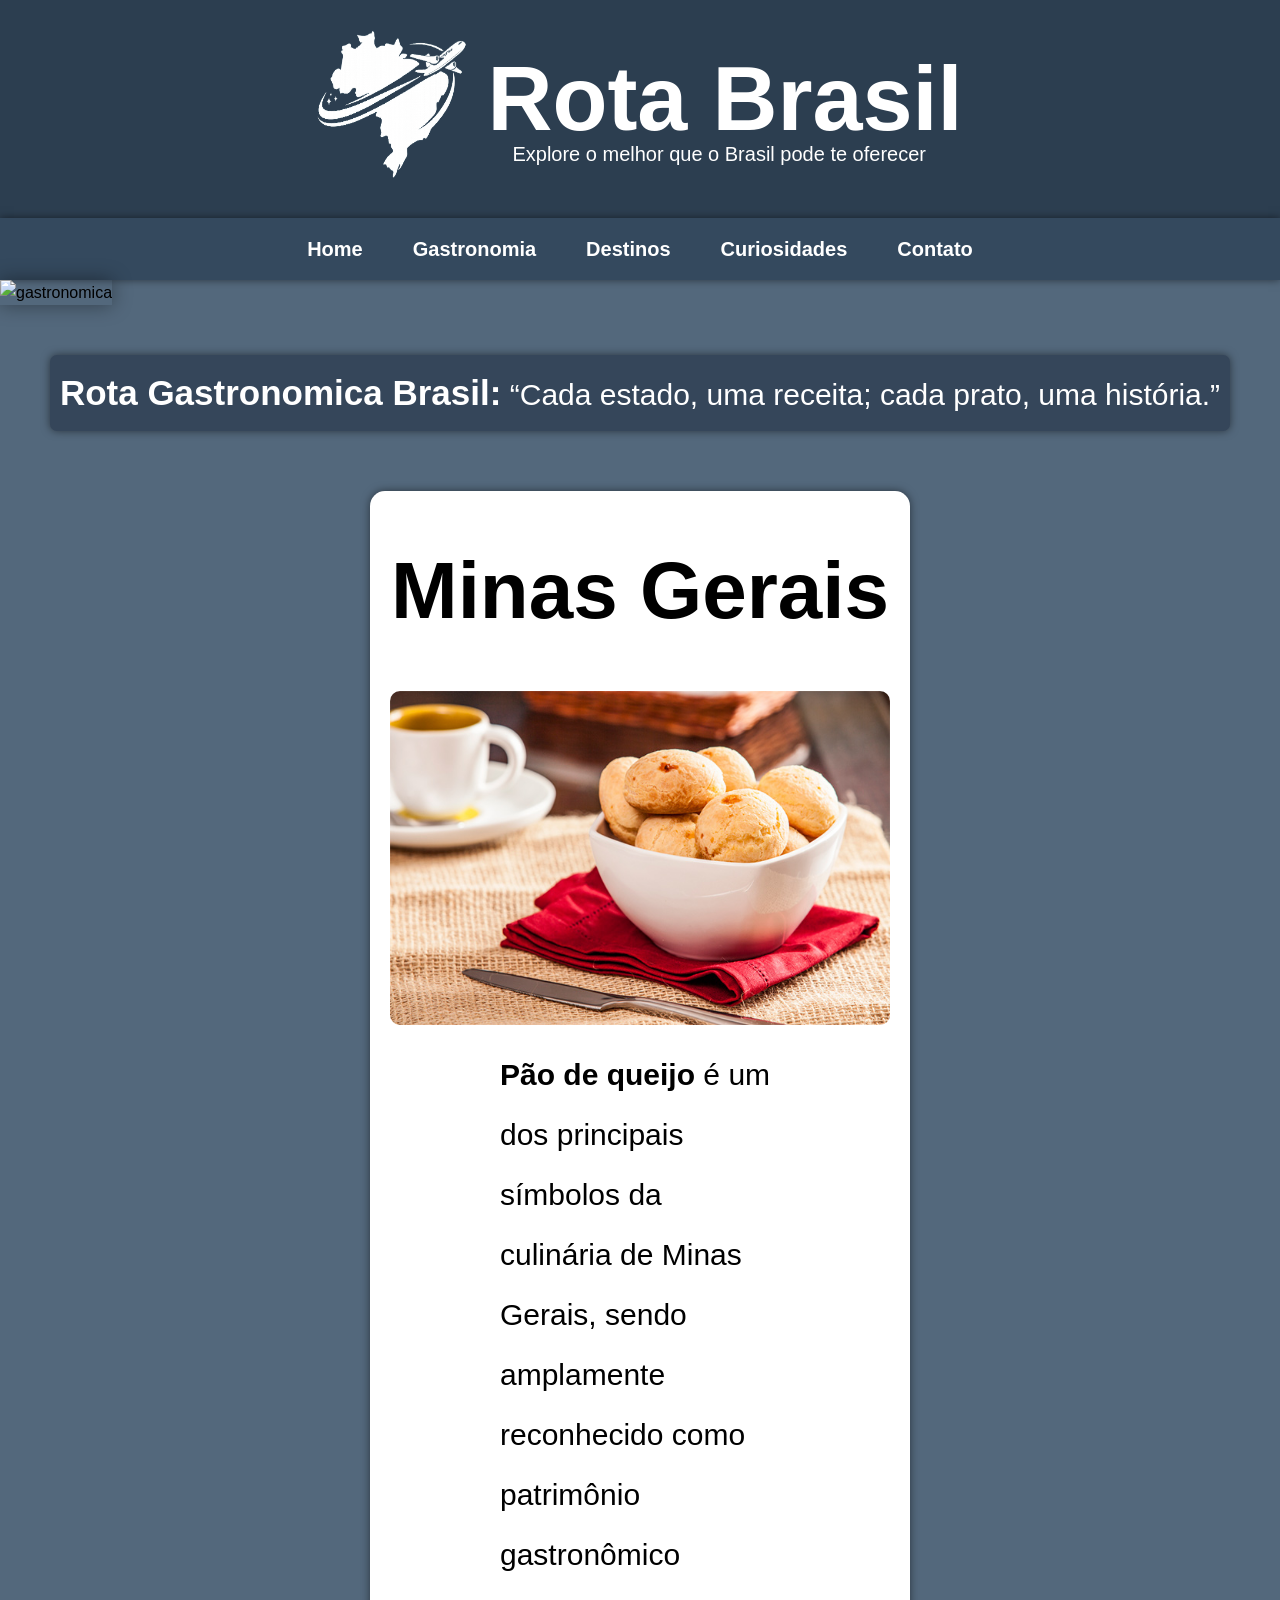
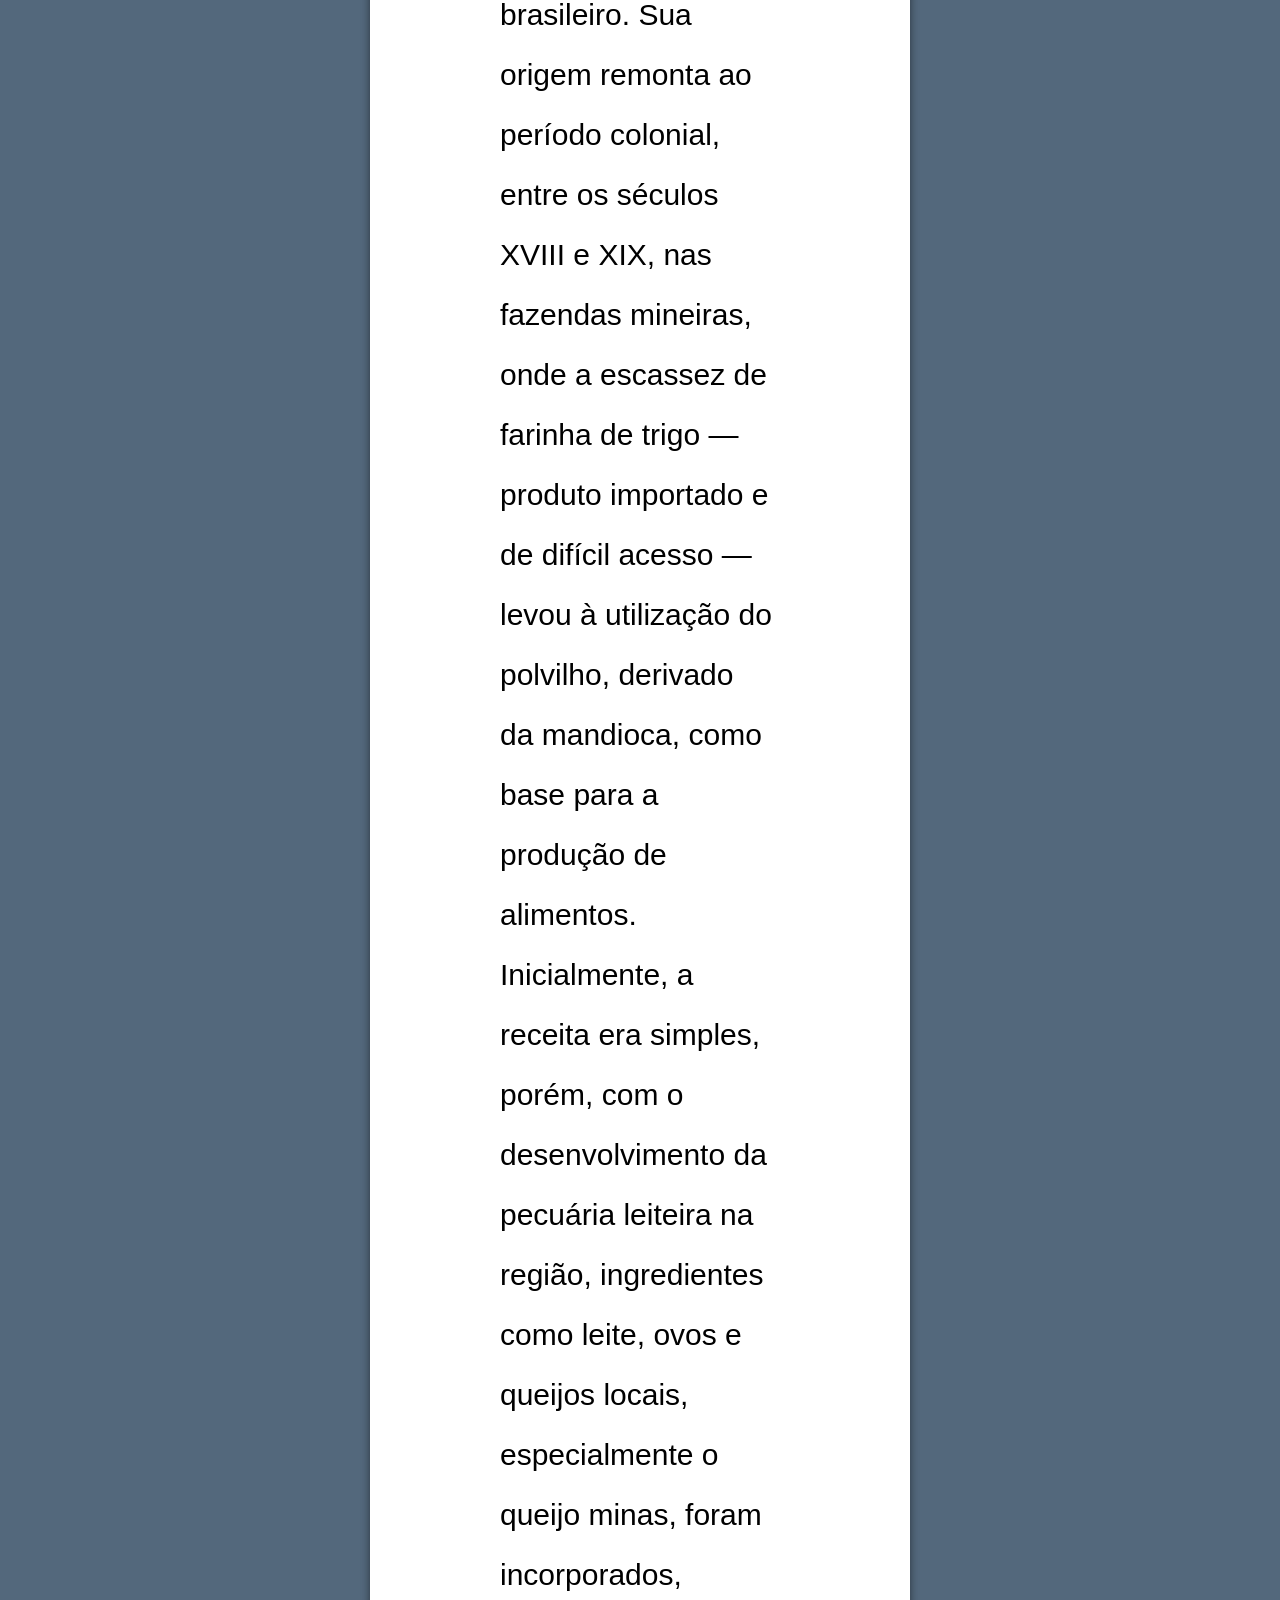
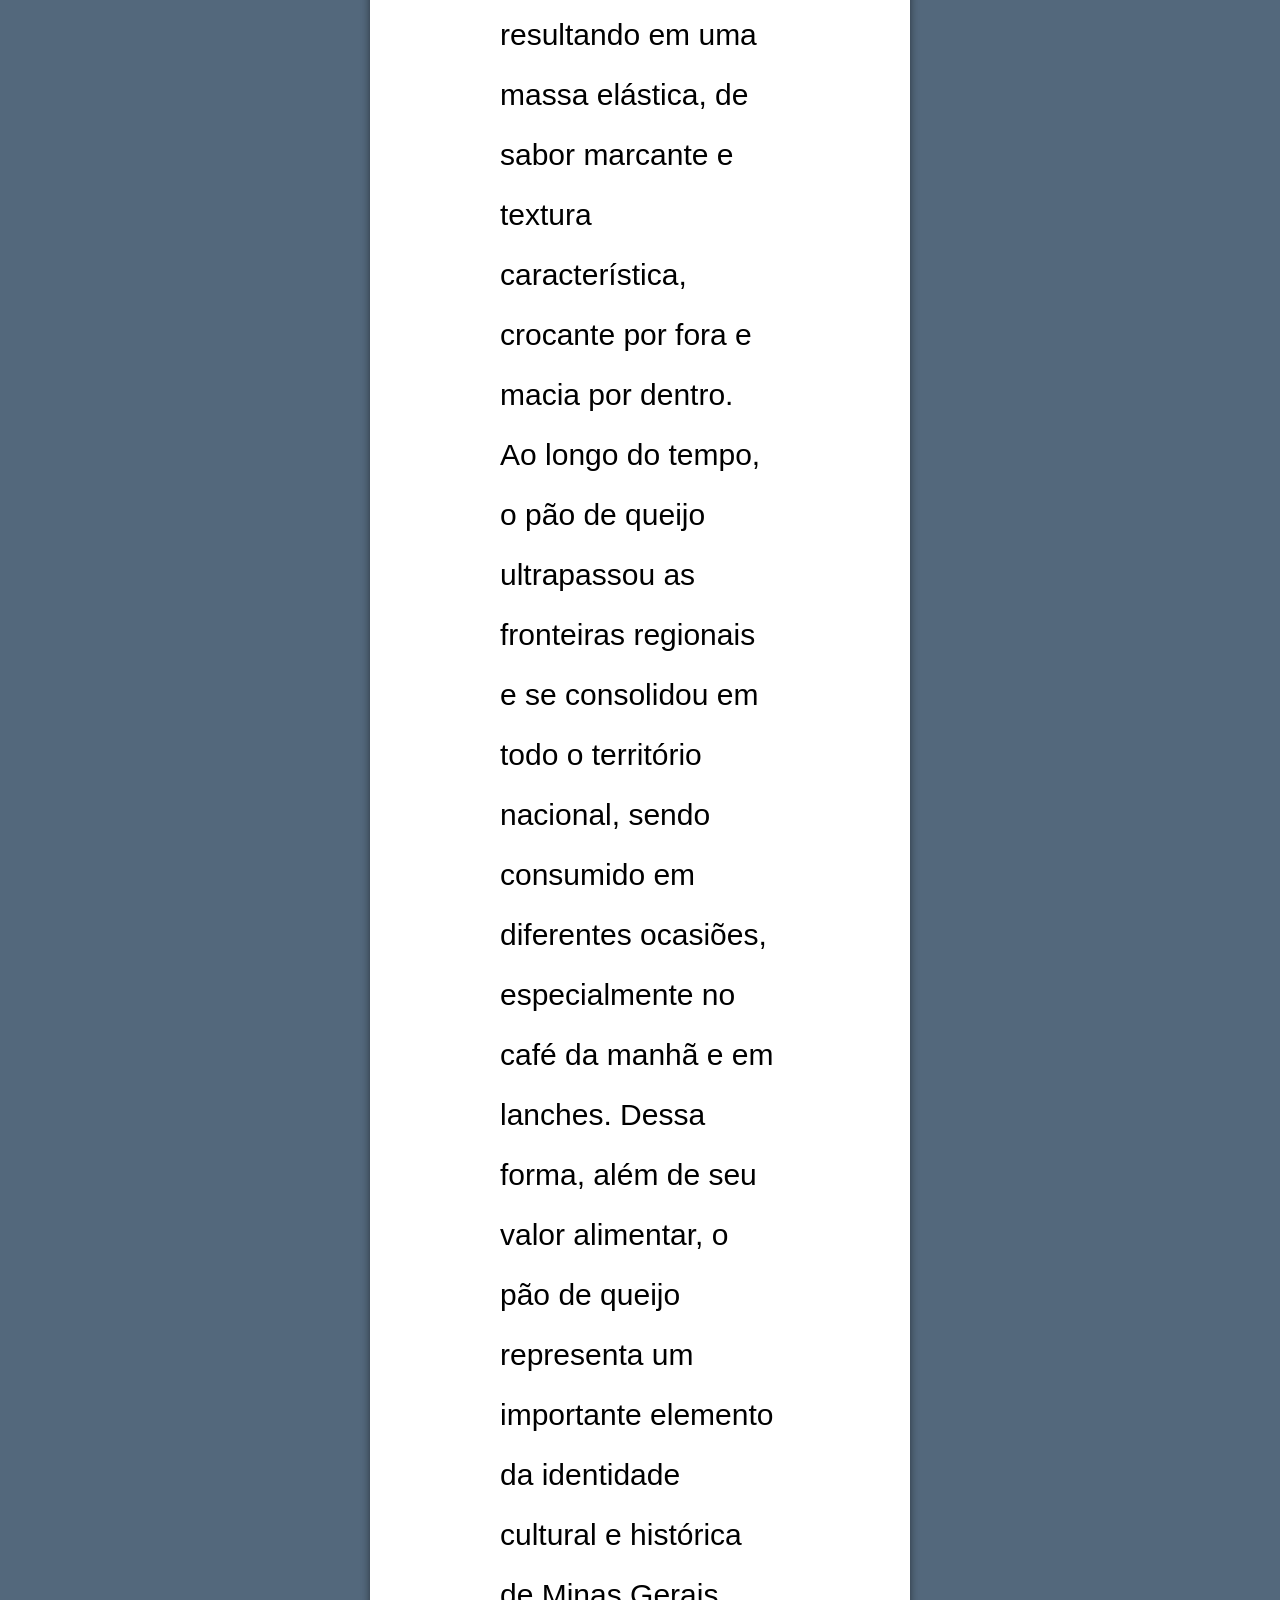
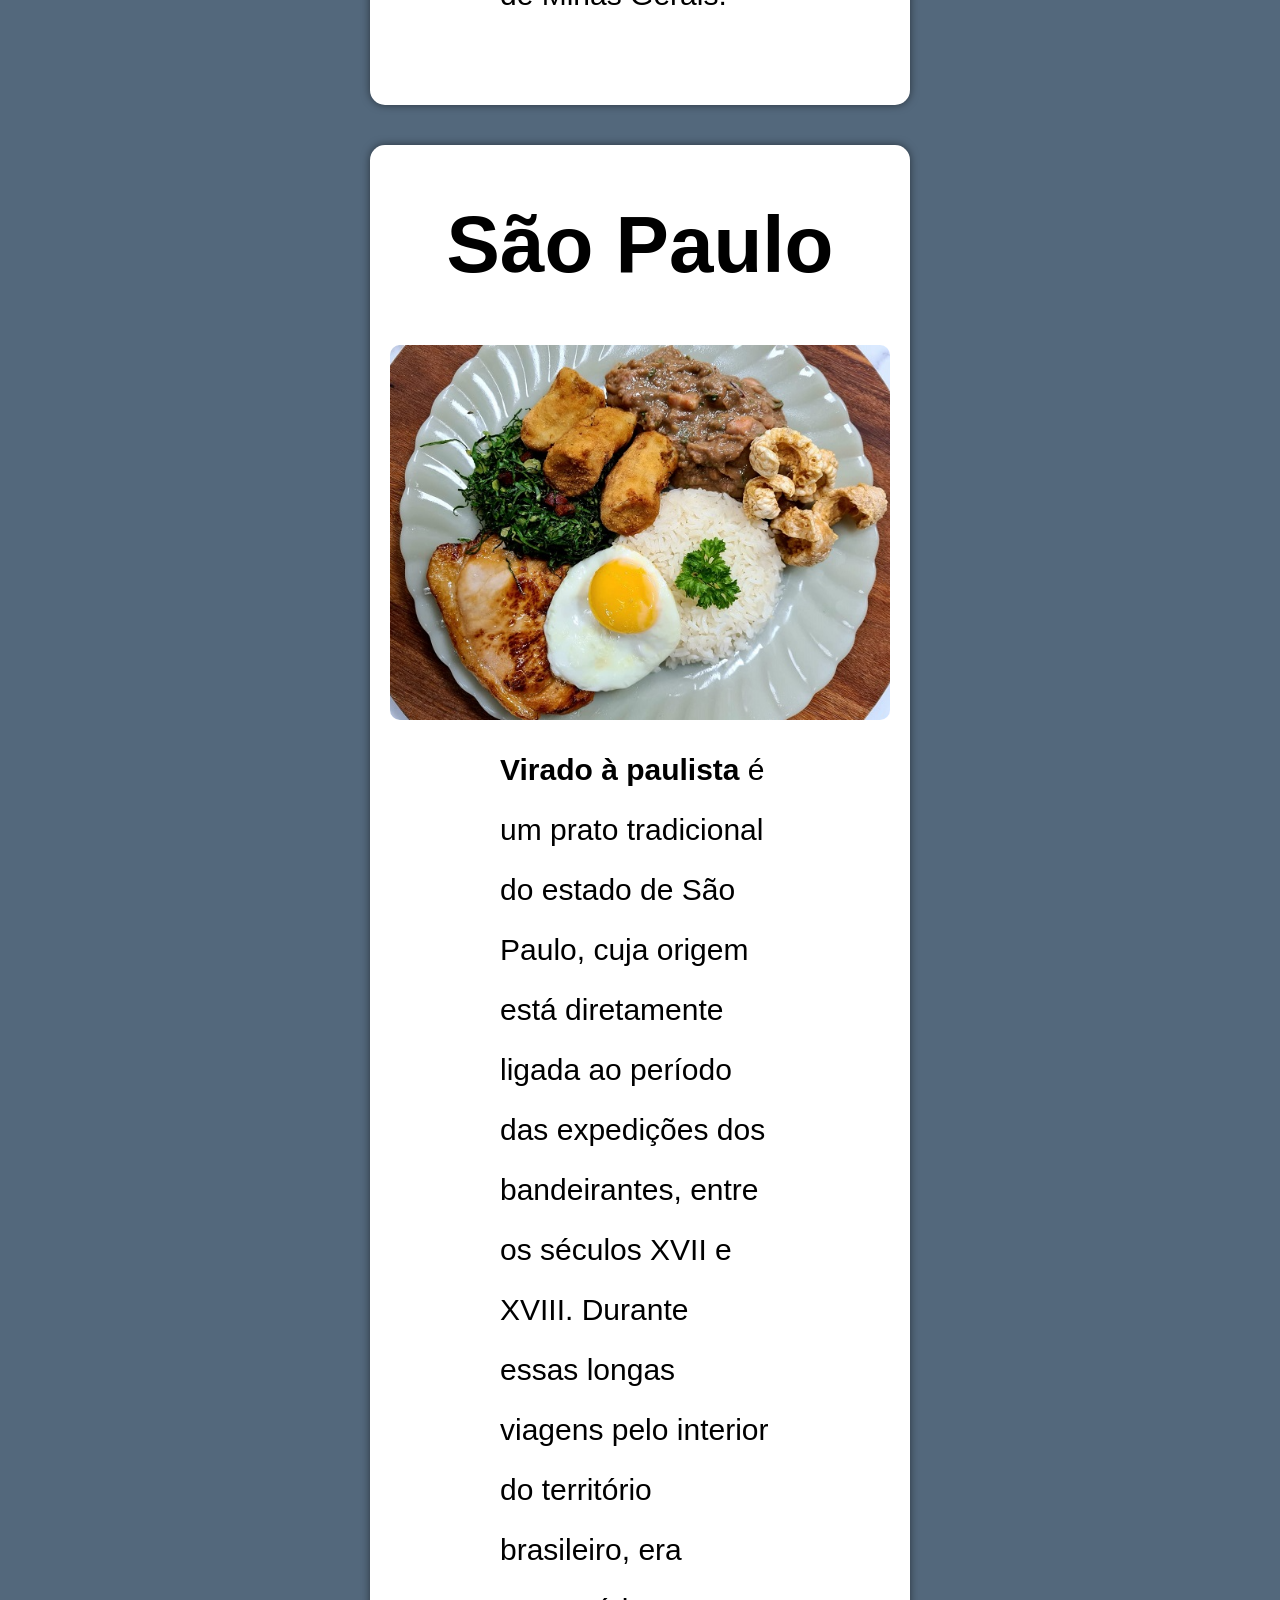
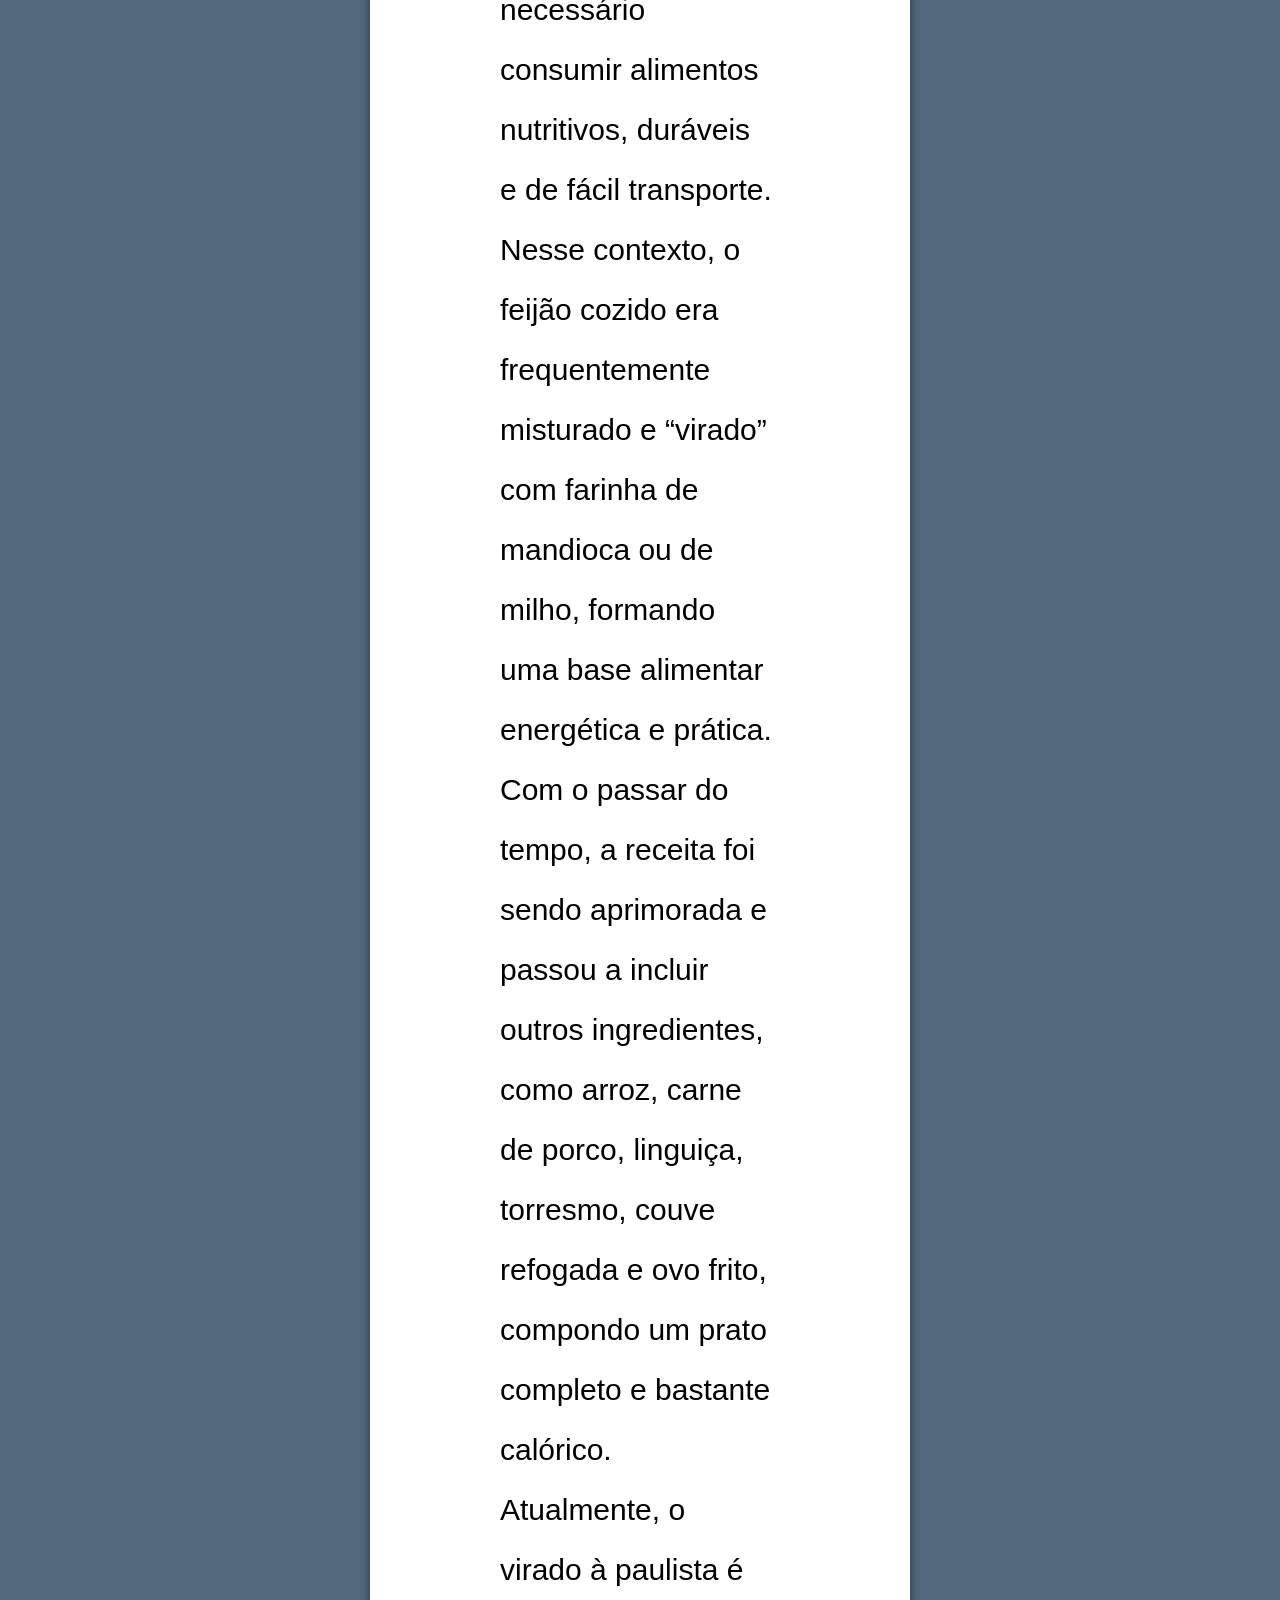
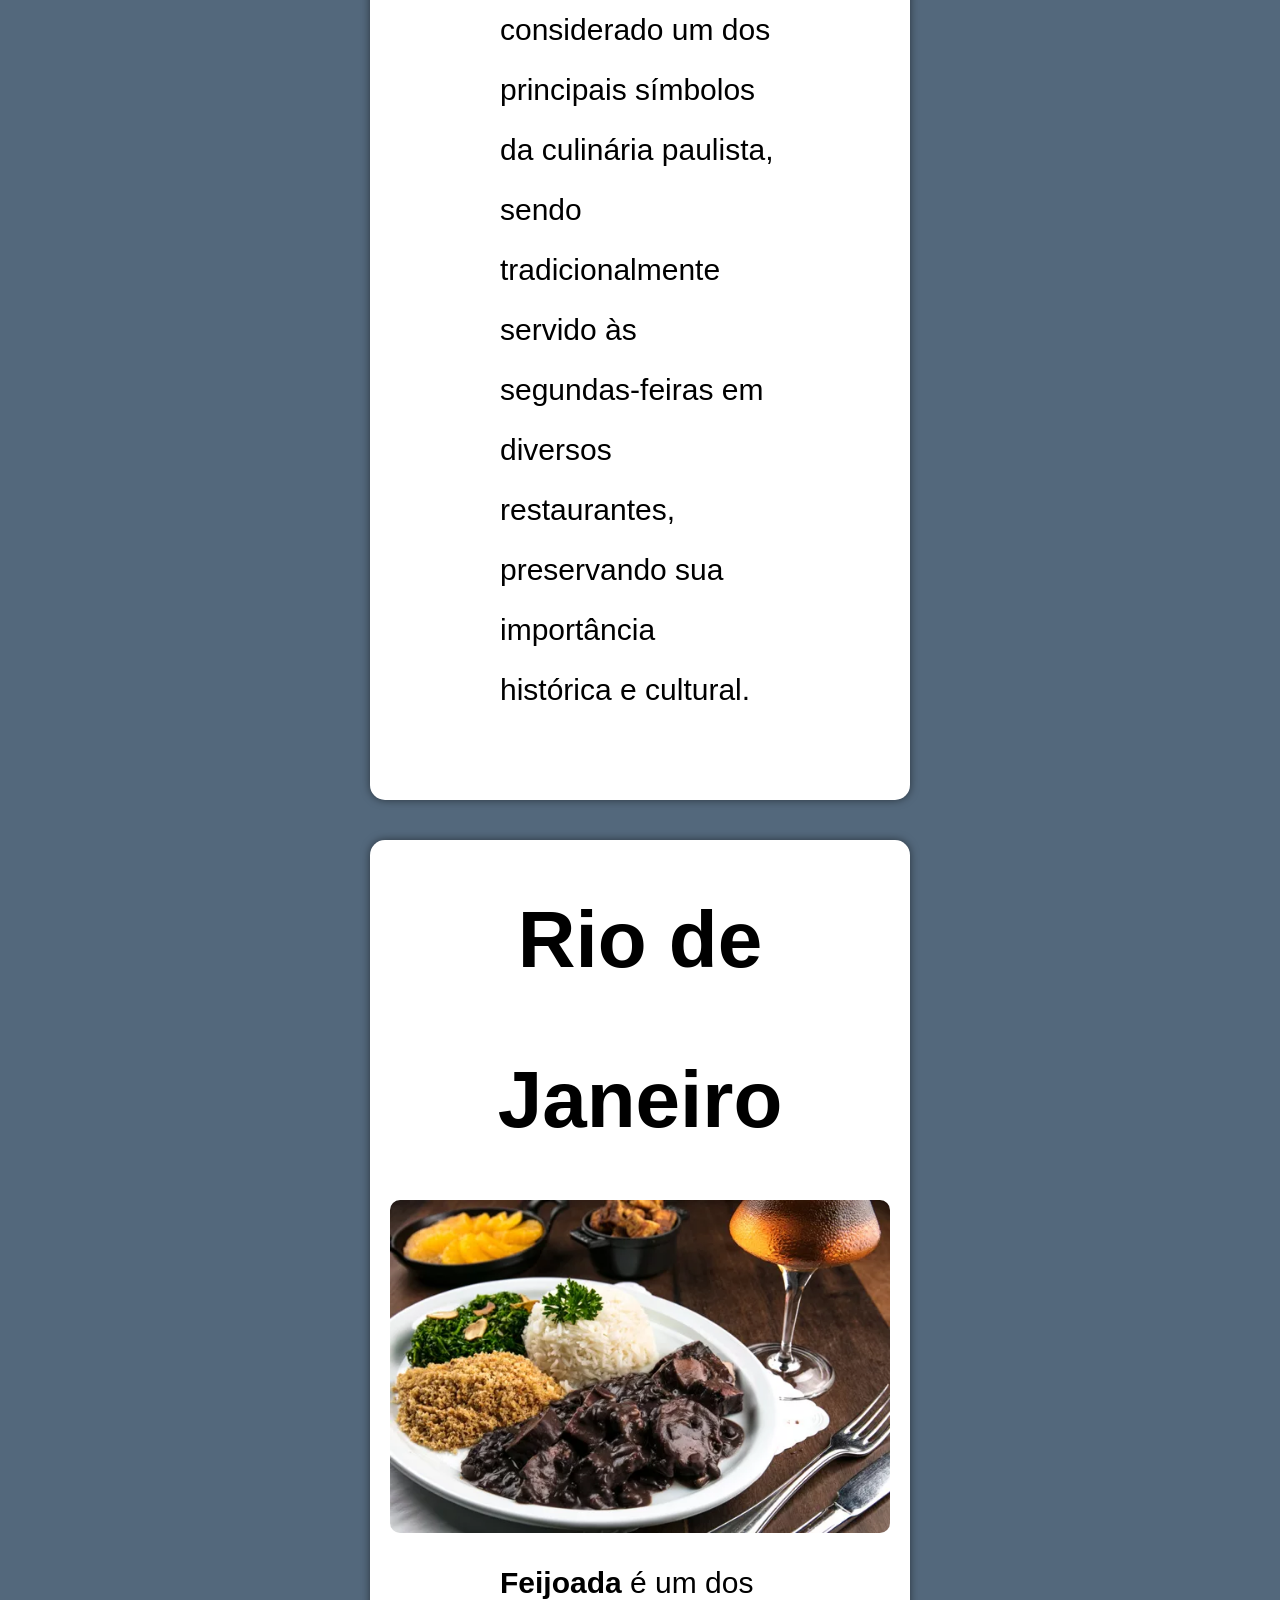
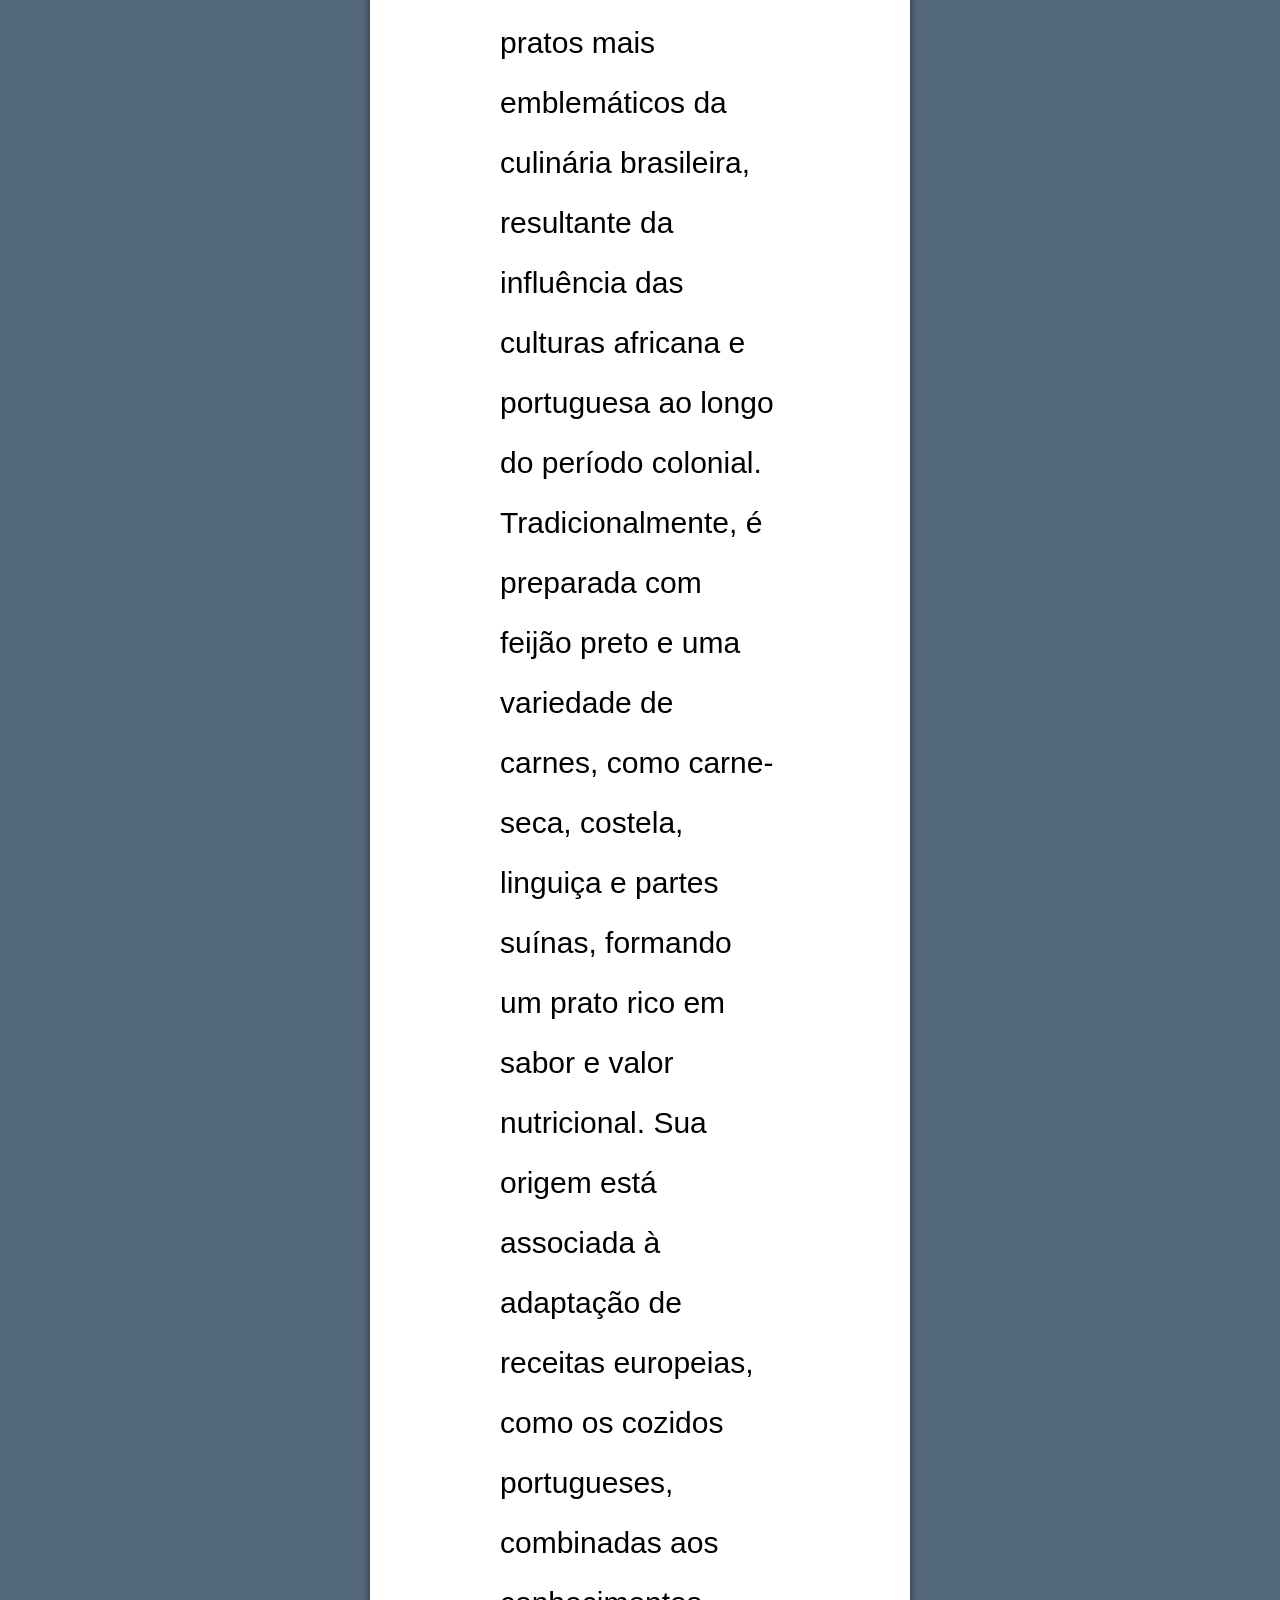
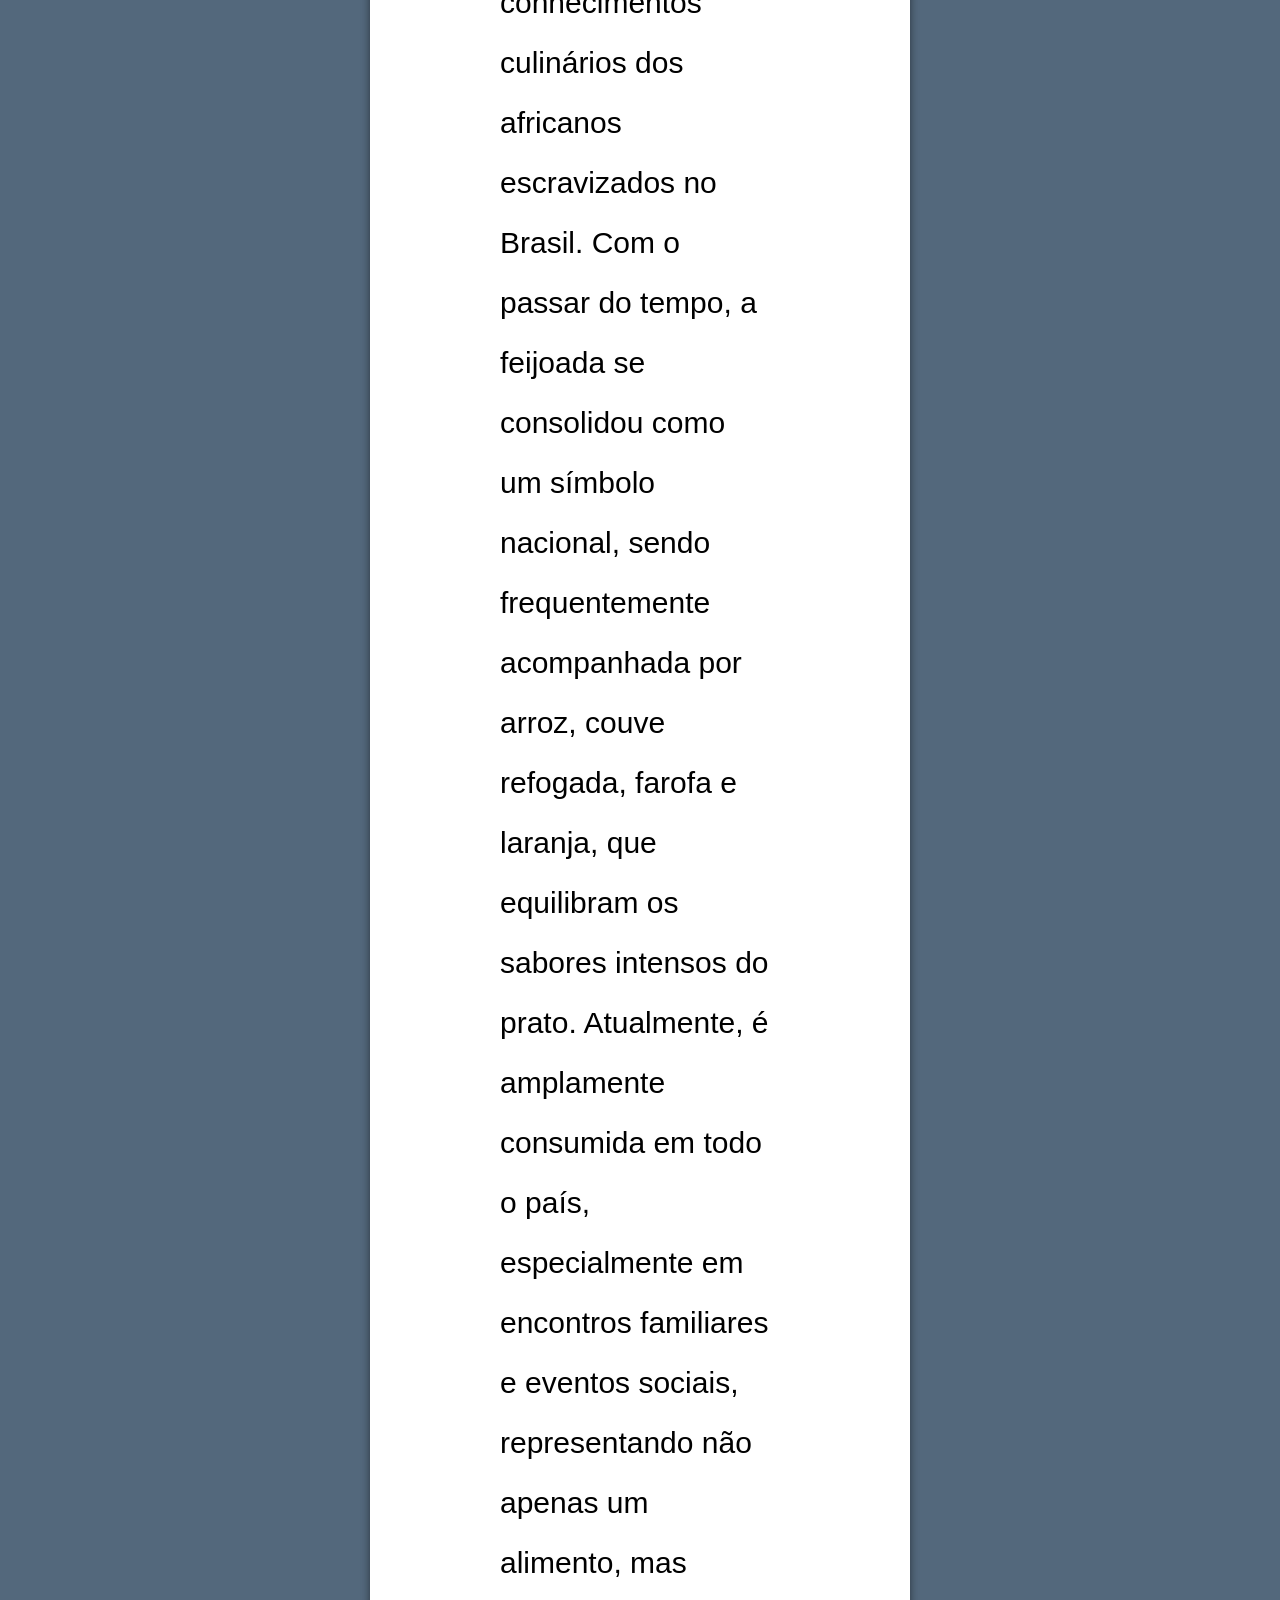
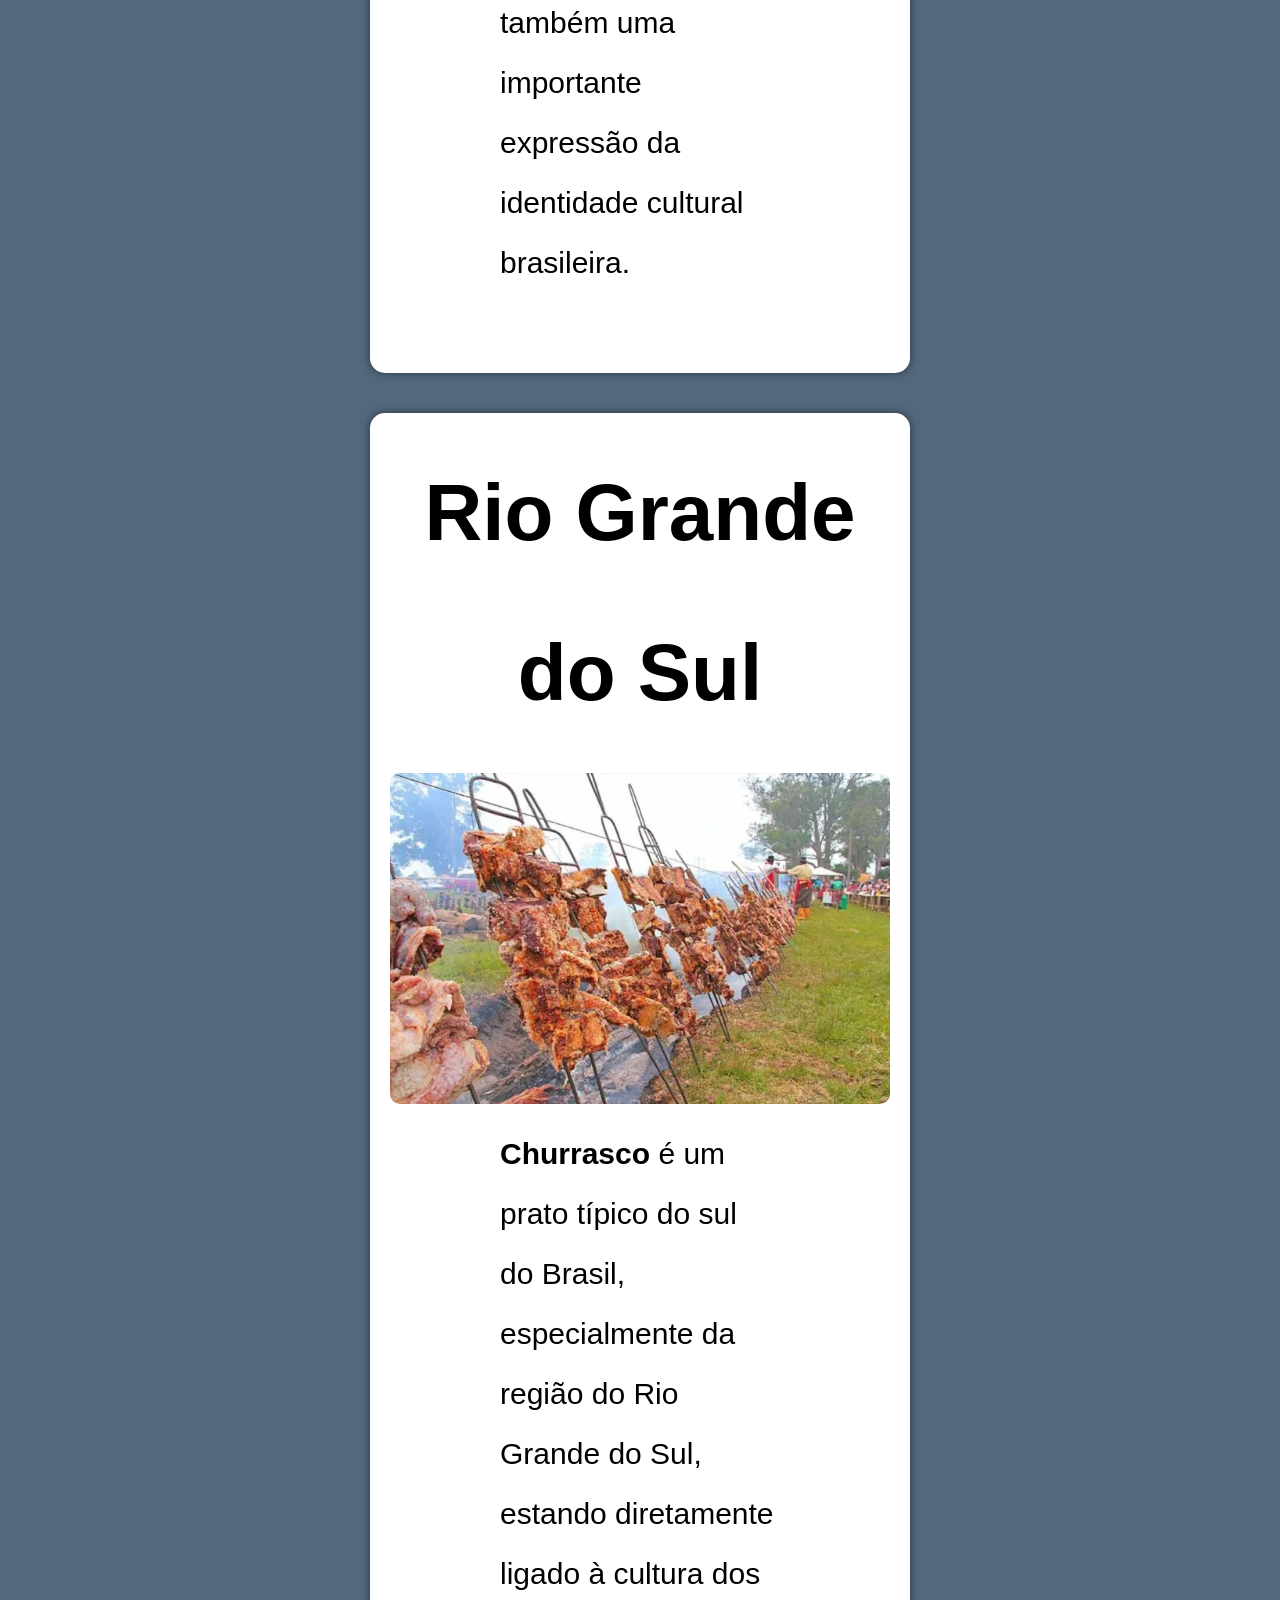
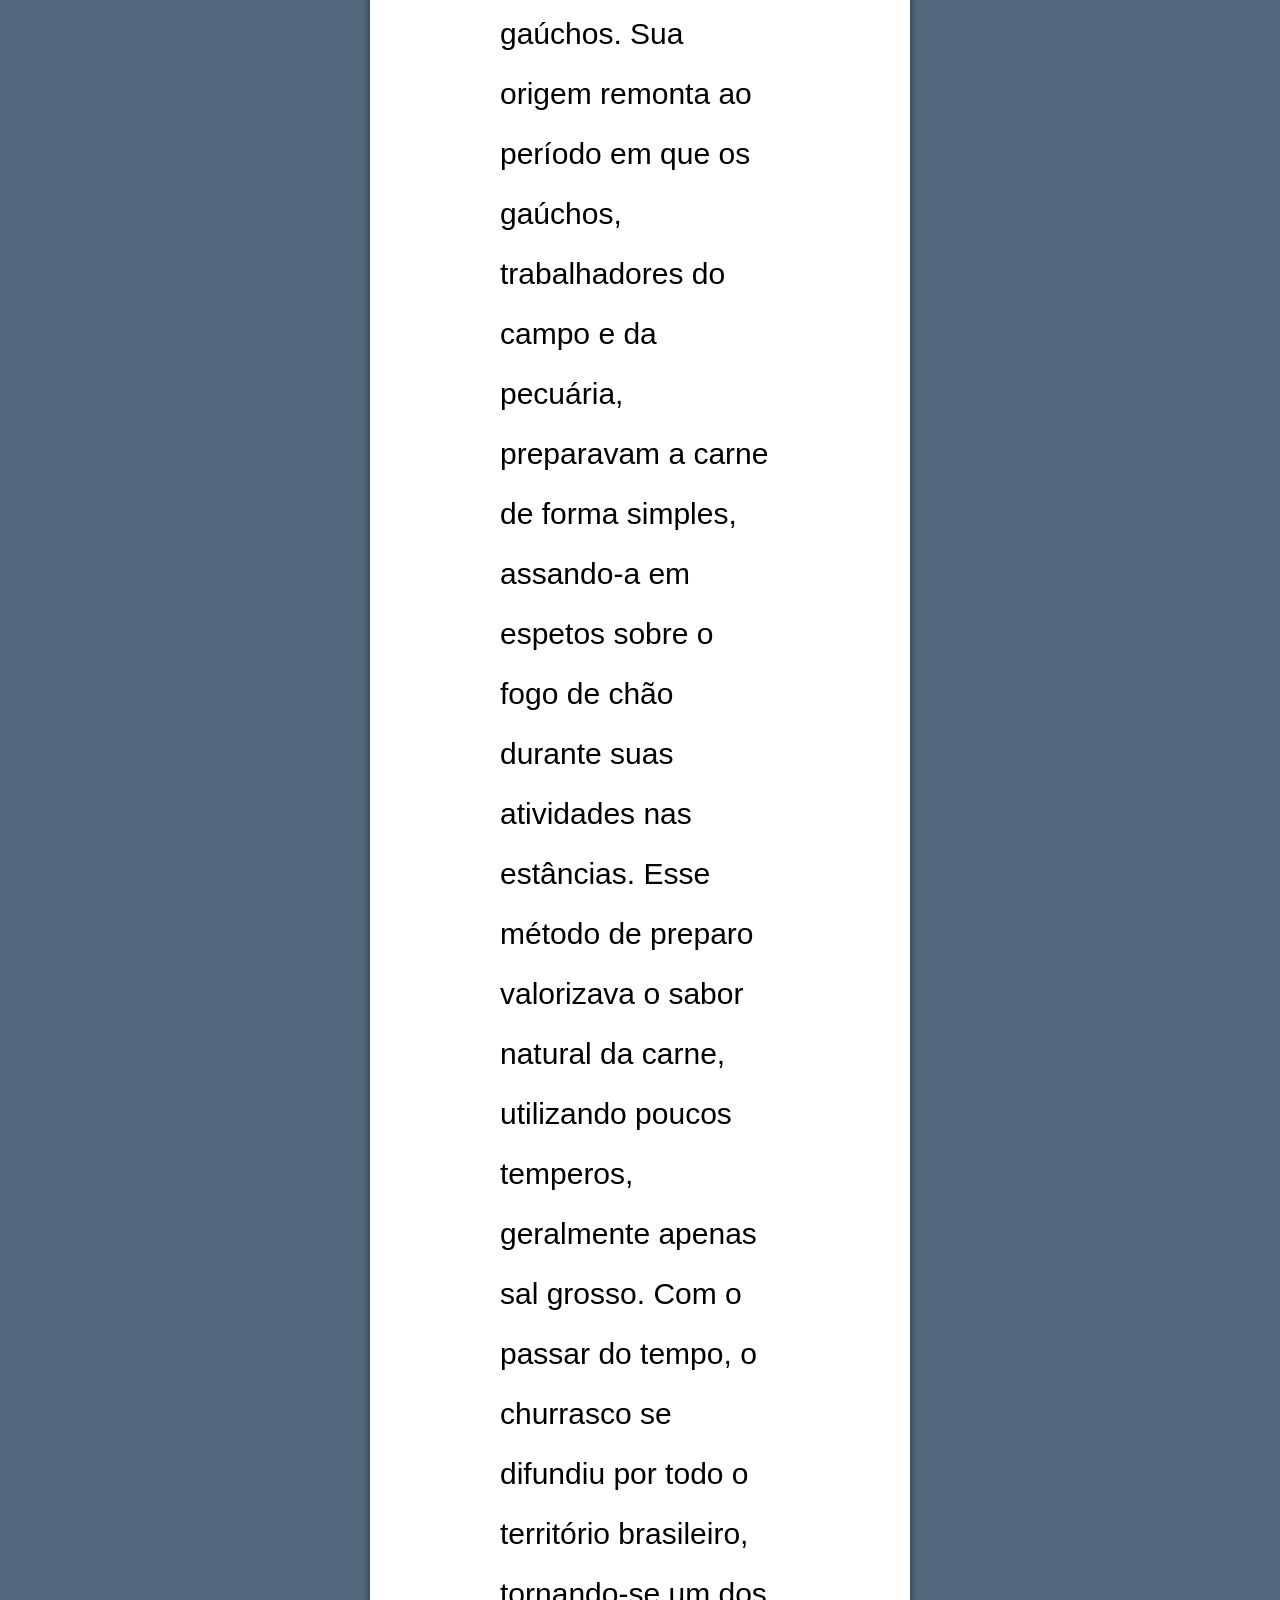
==== gastronomia.html @ 2a4481ce "Add files via upload Primeira versão do projeto - Rota Brasil" ====
<!DOCTYPE html>
<html lang="pt-BR">
<head>
<meta charset="UTF-8">
<meta name="viewport" content="width=device-width, initial-scale=1.0">
<title>Rota Brasil</title>

<link rel="stylesheet" href="css/style.css">
<link rel="icon" href="img/rota-brasil.png">
</head>

<body>

<header>
    <a href="index.html"><img class="logo" src="img/rota-brasil.png" alt="Logo Rota Brasil"></a>

    <div class="cabecalho">
        <h1 class="titulo">Rota Brasil</h1>
        <p class="subtitulo">Explore o melhor que o Brasil pode te oferecer</p>
    </div>
</header>

<nav>
    <a href="index.html">Home</a>
    <a href="gastronomia.html">Gastronomia</a>
    <a href="destinos.html">Destinos</a>
    <a href="curiosidades.html">Curiosidades</a>
    <a href="contato.html">Contato</a>
</nav>
<img class="banner" src="img/gastronomic.jpg" alt="gastronomica">

<h2 class="bordao"><strong class="negrito">Rota Gastronomica Brasil:</strong> “Cada estado, uma receita; cada prato, uma história.”
</h2>

<main>

         <section class="gastronomia">
         <article>
            <h3 class="estado">Minas Gerais</h3>

            <figure>
                <img src="img/paodequeijo.jpg" alt="Pão de queijo">
            </figure>

            <p class="texto_gastronomia"><strong>Pão de queijo</strong> é um dos principais símbolos da culinária de Minas Gerais, sendo amplamente reconhecido como patrimônio gastronômico brasileiro. Sua origem remonta ao período colonial, entre os séculos XVIII e XIX, nas fazendas mineiras, onde a escassez de farinha de trigo — produto importado e de difícil acesso — levou à utilização do polvilho, derivado da mandioca, como base para a produção de alimentos. Inicialmente, a receita era simples, porém, com o desenvolvimento da pecuária leiteira na região, ingredientes como leite, ovos e queijos locais, especialmente o queijo minas, foram incorporados, resultando em uma massa elástica, de sabor marcante e textura característica, crocante por fora e macia por dentro. Ao longo do tempo, o pão de queijo ultrapassou as fronteiras regionais e se consolidou em todo o território nacional, sendo consumido em diferentes ocasiões, especialmente no café da manhã e em lanches. Dessa forma, além de seu valor alimentar, o pão de queijo representa um importante elemento da identidade cultural e histórica de Minas Gerais.</p>
        </article>
        </section>
    
        <section class="gastronomia">
        <article>
            <h3 class="estado">São Paulo</h3>

            <figure>
                <img src="img/viradapaulista.png" alt="Virado à paulista">
            </figure>

            <p class="texto_gastronomia"><strong>Virado à paulista</strong> é um prato tradicional do estado de São Paulo, cuja origem está diretamente ligada ao período das expedições dos bandeirantes, entre os séculos XVII e XVIII. Durante essas longas viagens pelo interior do território brasileiro, era necessário consumir alimentos nutritivos, duráveis e de fácil transporte. Nesse contexto, o feijão cozido era frequentemente misturado e “virado” com farinha de mandioca ou de milho, formando uma base alimentar energética e prática. Com o passar do tempo, a receita foi sendo aprimorada e passou a incluir outros ingredientes, como arroz, carne de porco, linguiça, torresmo, couve refogada e ovo frito, compondo um prato completo e bastante calórico. Atualmente, o virado à paulista é considerado um dos principais símbolos da culinária paulista, sendo tradicionalmente servido às segundas-feiras em diversos restaurantes, preservando sua importância histórica e cultural.</p>
            </article>
            </section>

            <section class="gastronomia">
            <article>
                <h3 class="estado">Rio de Janeiro</h3>
                <figure>
                     <img src="img/feijoada-2.webp" alt="Feijoada">
            </figure>

            <p class="texto_gastronomia"><strong>Feijoada</strong> é um dos pratos mais emblemáticos da culinária brasileira, resultante da influência das culturas africana e portuguesa ao longo do período colonial. Tradicionalmente, é preparada com feijão preto e uma variedade de carnes, como carne-seca, costela, linguiça e partes suínas, formando um prato rico em sabor e valor nutricional. Sua origem está associada à adaptação de receitas europeias, como os cozidos portugueses, combinadas aos conhecimentos culinários dos africanos escravizados no Brasil. Com o passar do tempo, a feijoada se consolidou como um símbolo nacional, sendo frequentemente acompanhada por arroz, couve refogada, farofa e laranja, que equilibram os sabores intensos do prato. Atualmente, é amplamente consumida em todo o país, especialmente em encontros familiares e eventos sociais, representando não apenas um alimento, mas também uma importante expressão da identidade cultural brasileira.</p>
            </article>
            </section>

            <section class="gastronomia">
            <article>
            <h3 class="estado">Rio Grande do Sul</h3>

            <figure>
                <img src="img/churras.webp" alt="Churrasco">
            </figure>

             <p class="texto_gastronomia"><strong>Churrasco</strong> é um prato típico do sul do Brasil, especialmente da região do Rio Grande do Sul, estando diretamente ligado à cultura dos gaúchos. Sua origem remonta ao período em que os gaúchos, trabalhadores do campo e da pecuária, preparavam a carne de forma simples, assando-a em espetos sobre o fogo de chão durante suas atividades nas estâncias. Esse método de preparo valorizava o sabor natural da carne, utilizando poucos temperos, geralmente apenas sal grosso. Com o passar do tempo, o churrasco se difundiu por todo o território brasileiro, tornando-se um dos principais símbolos da gastronomia nacional. Atualmente, é associado a momentos de convivência social, sendo comum em reuniões familiares e celebrações, além de representar uma importante tradição cultural que preserva elementos históricos da vida no campo.</p>
             </article>
             </section>
            
             <section class="gastronomia">
             <article>
            <h3 class="estado">Paraná</h3>

            <figure>
                <img src="img/barreado-paranaense.webp" alt="Barreado">
            </figure>

             <p class="texto_gastronomia"><strong>Barreado</strong> é um prato típico do litoral do Paraná, especialmente das cidades de Morretes e Antonina, possuindo forte valor histórico e cultural na região. Sua origem remonta ao período colonial, sendo tradicionalmente preparado em panelas de barro vedadas com uma mistura de farinha e água, técnica que dá origem ao nome “barreado”. O cozimento é lento, podendo durar várias horas, o que resulta em uma carne extremamente macia e saborosa, geralmente desfiada e servida com farinha de mandioca, arroz e banana. Esse método permitia que o alimento fosse conservado e preparado com antecedência, sendo ideal para festas e grandes reuniões. Ao longo do tempo, o barreado se consolidou como uma tradição transmitida de geração em geração, mantendo-se presente em celebrações culturais e como um importante símbolo da culinária paranaense.</p>
             </article>
             </section>
    
             <section class="gastronomia">
             <article>
            <h3 class="estado">Bahia</h3>

            <figure>
                <img src="img/acaraje.webp" alt="Acarajé">
            </figure>

             <p class="texto_gastronomia"><strong>Acarajé</strong> é um prato típico da culinária baiana, de origem africana, especialmente ligado às tradições dos povos iorubás trazidos ao Brasil durante o período da escravidão. É preparado a partir de uma massa de feijão-fradinho moído, temperado e frito no azeite de dendê, resultando em um bolinho crocante por fora e macio por dentro. O acarajé possui forte relação com a cultura e a religiosidade afro-brasileira, sendo tradicionalmente oferecido em rituais do candomblé como alimento sagrado. Além disso, tornou-se um importante símbolo cultural da Bahia, sendo amplamente comercializado nas ruas por baianas vestidas com trajes típicos. Geralmente, é servido recheado com vatapá, caruru, salada e camarão seco, o que intensifica seu sabor e valor gastronômico. Dessa forma, o acarajé representa não apenas um alimento, mas também a resistência, a identidade e a herança cultural africana no Brasil.</p>
            </article>
            </section>

<iframe 
    src="https://www.youtube.com/embed/n5EoGyl6ReE"
    allowfullscreen>
</iframe>
</main>
<footer>
    <div>
        <h5>Suporte:</h5>
        <p>Email: rota.brasil@gmail.com</p>
        <p>WhatsApp: (19) 98931-1434</p>
        <p>Telefone: 3434-2201</p>
    </div>

    <div>
        <h5>Responsáveis</h5>
        <p>João Pedro Barea Da Silva</p>
        <p>Felipe Augusto De Carvalho Lacerda</p>
    </div>

    <div>
        <p>© 2026 - Rota Brasil</p>
    </div>
</footer>
---- css/style.css ----
*{
    margin:0;
    padding:0;
    box-sizing:border-box;
}

body{
    font-family:Arial, Helvetica, sans-serif;
    line-height:1.6;
    background-color:#53687c;
}

header{
    background-color:#2c3e50;
    color:white;
    display:flex;
    justify-content:center;
    align-items:center;
    gap:20px;
    padding:30px;
}

.logo{
    width:150px;
    height:150px;
    transition:0.4s;
}

.logo:hover{
    transform:scale(1.1) rotate(5deg);
}

.titulo{
    font-size:90px;
    line-height:1;
}

.subtitulo{
    font-size:20px;
    line-height:1;
    padding-left: 25px;
}

nav{
    background-color:#34495e;
    display:flex;
    justify-content:center;
    text-align:center;
    font-size:20px;
    box-shadow: 0 0 8px rgba(0, 0, 0, 0.5);
}

nav a{
    color:white;
    text-decoration:none;
    font-weight:bold;
    padding:15px 25px;
    position:relative;
    transition:0.3s;
}

nav a:hover{
    background-color: #2c3e50;
    text-decoration: underline;
    box-shadow: 0 0 8px rgba(0, 0, 0, 0.5);
}

.banner{
    width:100%;
    height:400px;
    box-shadow: 0 0 20px rgba(0, 0, 0, 0.4);
}

main{
    padding:20px;
}

.container{
    display:flex;
    gap:20px;
    margin-bottom:20px;
    margin-top: 30px;
}

section{
    flex:2;
    background:white;
    padding:20px;
    border-radius:5px;
    font-size:22px;
    line-height: 2;
    box-shadow: 0 0 8px rgba(0, 0, 0, 0.5);
}

aside{
    flex:1;
    background:white;
    padding:20px;
    border-radius:5px;
    font-size:20px;
    line-height: 2.5;
    box-shadow: 0 0 8px rgba(0, 0, 0, 0.5);
}

.home{
    margin-left: 50px ;
    margin-right: 20px;
    border-radius: 15px;
    box-shadow: 0 0 8px rgba(0, 0, 0, 0.5);
}

.home_aside{
    margin-left: 20px ;
    margin-right: 50px;
    border-radius: 15px;
    box-shadow: 0 0 8px rgba(0, 0, 0, 0.5);
}

.sobre {
    padding-left: 15px;
    margin: 20px;
}

ul{
    margin-left: 35px;
    margin-bottom: 40px;
}


h2{
    color: white;
    font-size: 30px;
    text-align: center;
    margin: 30px;
}

.bordao{
    font-weight: normal;
    background-color:#35465a;
    box-shadow: 0 0 8px rgba(0, 0, 0, 0.5);
    border-radius: 7px;
    padding: 10px;
    display: block;
    width: fit-content;
    margin: 20px auto; 
    text-align: center;
    margin-top: 50px;
    margin-bottom: 0px;
}

.negrito{
    font-size: 35px;
}

h3{
    font-size: 60px;
    text-align: center;
    margin: 10px;
    margin-bottom: 20px;
}

h4{
    padding-left: 25px;
    padding-top: 30px;
    font-size: 42px;
}

p{
   padding-left: 10px;
   padding-right: 15px;
}

section ul{
    padding-left: 40px;
}

aside ul{
    padding-left: 35px;
}

.dicas-rapidas{
    padding: 0px;
    margin: 0px;
}

.aside {
    line-height: 1.5;
    margin-top: 0px;
    margin-left: 15px;
}

#ultima_linha_aside{
    padding-bottom: 30px;
}

button{
    padding:10px 15px;
    background-color:#41576d;
    color:white;
    border:none;
    cursor:pointer;
    transition:0.3s;
    border-radius: 4px;
    margin-top: 30px;
    font-size: 20px;
    margin-left: 20px;
}

button:hover{
    background-color:#2c3e50;
    transform:translateY(-2px) scale(1.03);
}

button:active{
    transform:scale(0.97);
}

iframe{
    display:block;
    margin:20px auto;
    width:100%;
    max-width:1200px;
    height:675px;
    border:none;
    border-radius: 15px;
    box-shadow: 0 0 8px rgba(0, 0, 0, 0.5);
}

footer{
    text-align:center;
    background-color:#2c3e50;
    color:white;
    padding:10px;
}

h5{
    font-size: 20px;
}

.contato{
    font-size: 48px;
}

.contatos{
    display: flex;
}

.abas_contato{
  width: 300px;
  margin: 50px;
  padding: 20px;
  background: white;
  border-radius: 10px;
  box-shadow: 0 0 10px rgba(0,0,0,0.1);
}

.titulo_fale_conosco{
    color: black;
    font-size: 50px;
    line-height: 1;
    margin-top: 15px;
}

.formulario{
  margin-left: 100px;
  padding: 20px;
  background: white;
  border-radius: 10px;
  box-shadow: 0 0 10px rgba(0,0,0,0.1);
  width: 700px;
  padding-top: 5px;
}

.formulario label {
  display: block;
  margin-top: 10px;
  font-weight: bold;
  font-size: 25px;
}

.formulario input,
.formulario textarea {
  width: 600px;
  padding: 15px;
  margin-top: 5px;
  border: 1px solid #ccc;
  border-radius: 5px;
  font-size: 20px;
  font-family: Arial, Helvetica, sans-serif;
}

.formulario button {
  width: 220px;
  margin-top: 15px;
  padding: 10px;
  background-color: #41576d;
  color: white;
  border: none;
  border-radius: 5px;
  cursor: pointer;
  display: flex;
  justify-content: center;
  align-items: center;
}

.formulario button:hover {
  background-color: #2c3e50;
}

.caixa_interna_contato{
  margin-left: 100px;
  padding: 20px;
  background: white;
  border-radius: 10px;
  box-shadow: 0 0 10px rgba(0,0,0,0.1);
  width: 700px;
  padding-top: 5px;
}

.texto_caixa_interna{
    line-height: 3;
    font-size: 40px;
    vertical-align: middle;
}

.wpp_logo,
.logo_email{
    width: 45px;
    vertical-align: middle;
}

.gastronomia{
    margin: 40px;
}

figure {
    display: flex;
    justify-content: center;
    margin: 20px 0;
}

figure img {
    max-width: 500px;
    width: 100%;
    border-radius: 10px;
}
.card{
    background-color: white;
    border-radius: 10px;
    padding: 15px;
    width: 300px;
    box-shadow: 0 0 10px rgba(0,0,0,0.3);
    transition: 0.3s;

}
.card_titulo{
    color: black;
}


.card:hover{
    transform: scale(1.03);
}
.container-cards{
    display: flex;
    flex-wrap: wrap;
    justify-content: center;
    gap: 20px;
    margin-top: 30px;
}

.container-cards .card{
    width: 18%;
    min-width: 250px;
}

.card img{
    width: 100%;
    height: 180px;
    object-fit: cover;
    border-radius: 8px;
    display: block;
}

.gastronomia{
    margin-bottom: 30px;
    margin-left: 350px;
    margin-right: 350px;
    border-radius: 15px;
}

.destinos{
    margin-bottom: 30px;
    margin-left: 350px;
    margin-right: 350px;
    border-radius: 15px;
}
.destinos1{
    margin-top: 35px;
    margin-bottom: 30px;
    margin-left: 350px;
    margin-right: 350px;
    border-radius: 15px;
}

.texto_destinos{
    margin-left: 100px;
    margin-right: 100px;
    font-size: 30px;
    margin-bottom: 60px;
}

.texto_gastronomia{
    margin-left: 100px;
    margin-right: 100px;
    font-size: 30px;
    margin-bottom: 60px;
}

.estado{
    font-family: Arial, Helvetica, sans-serif;
    font-size: 80px;
    margin: 0px;
}
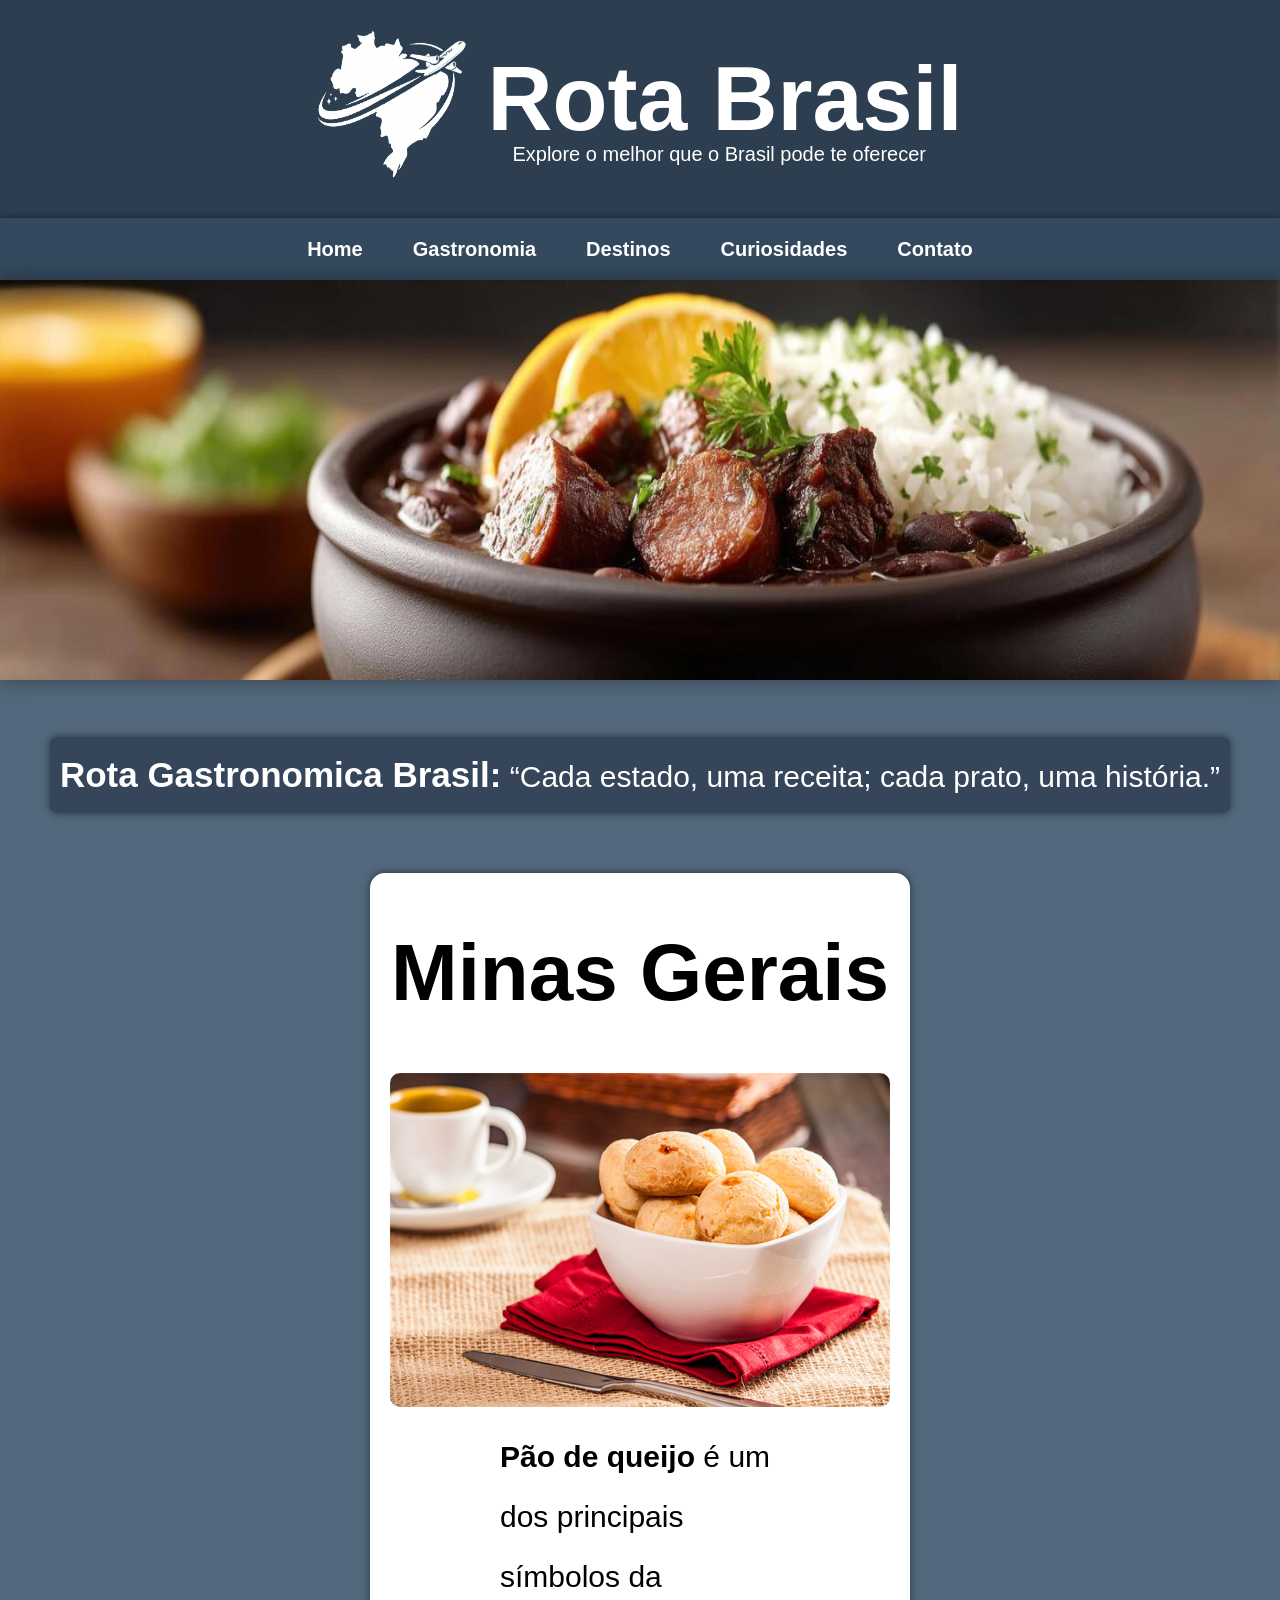
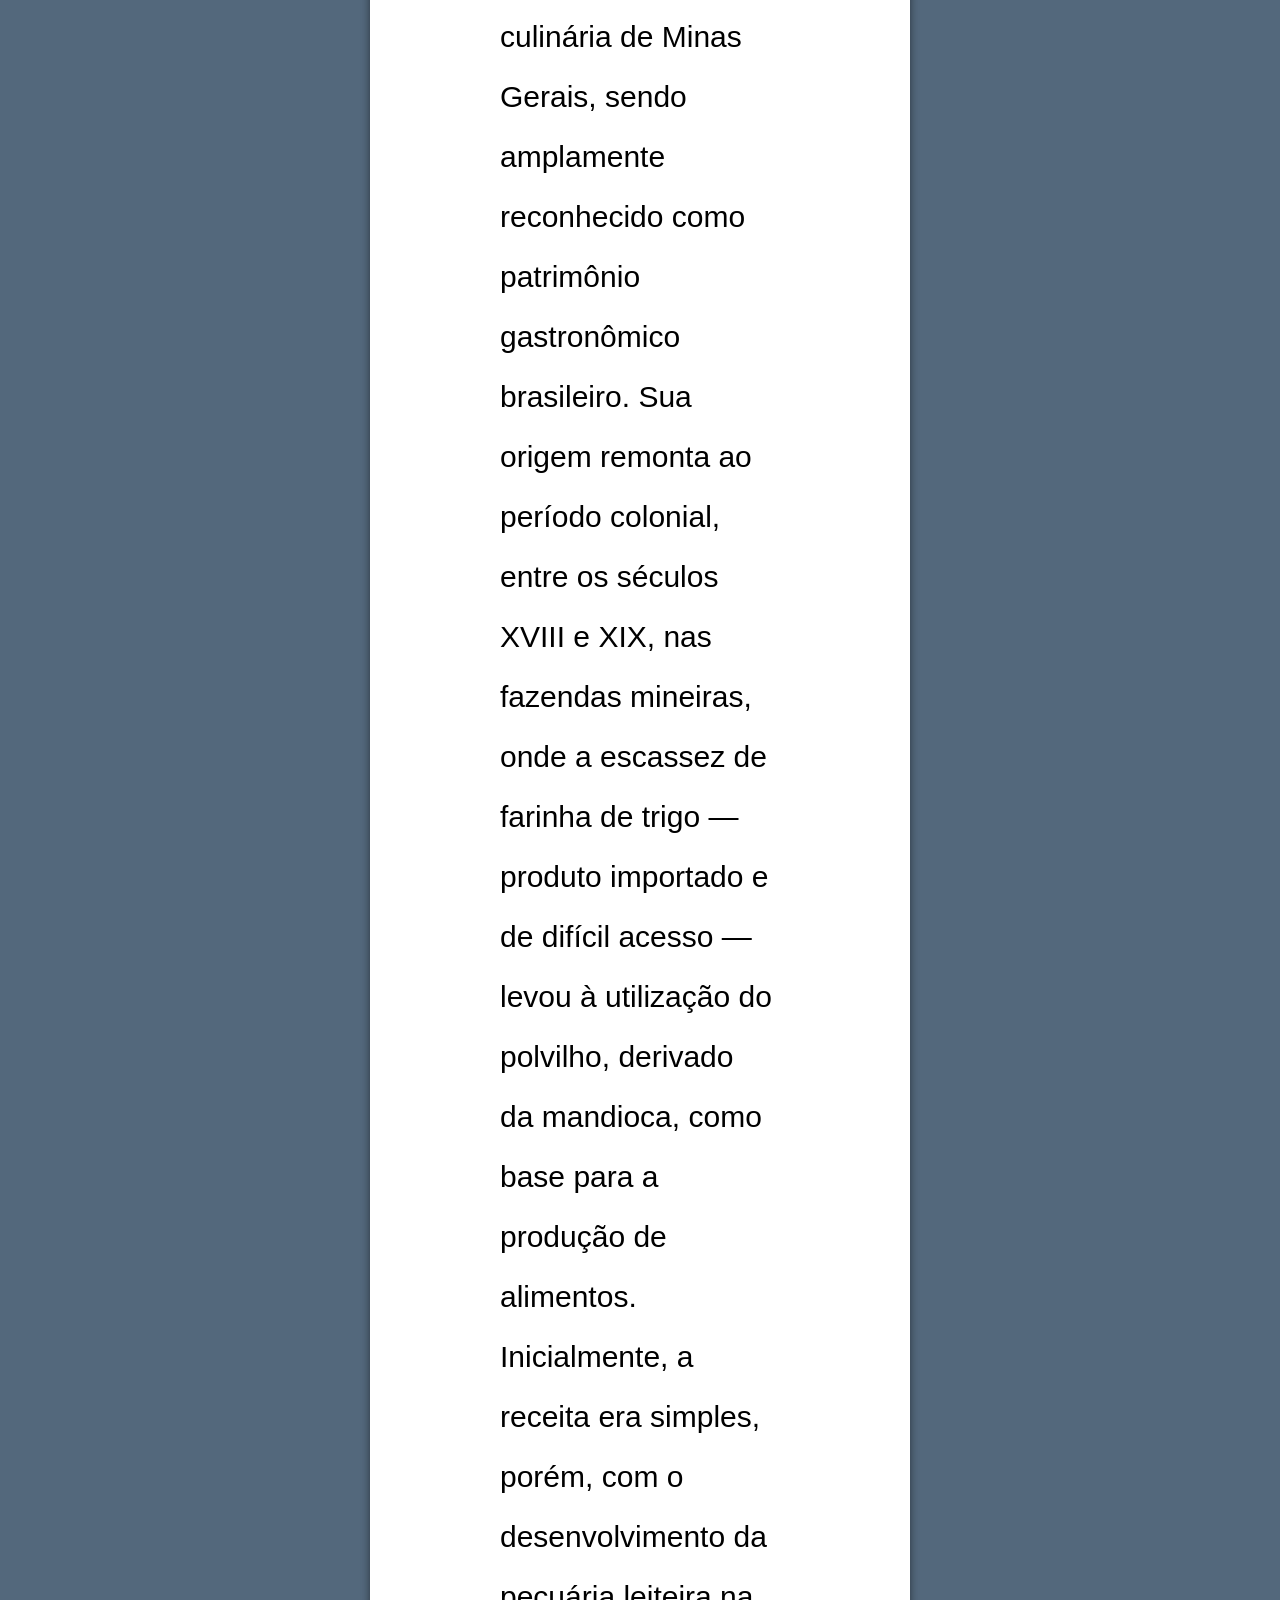
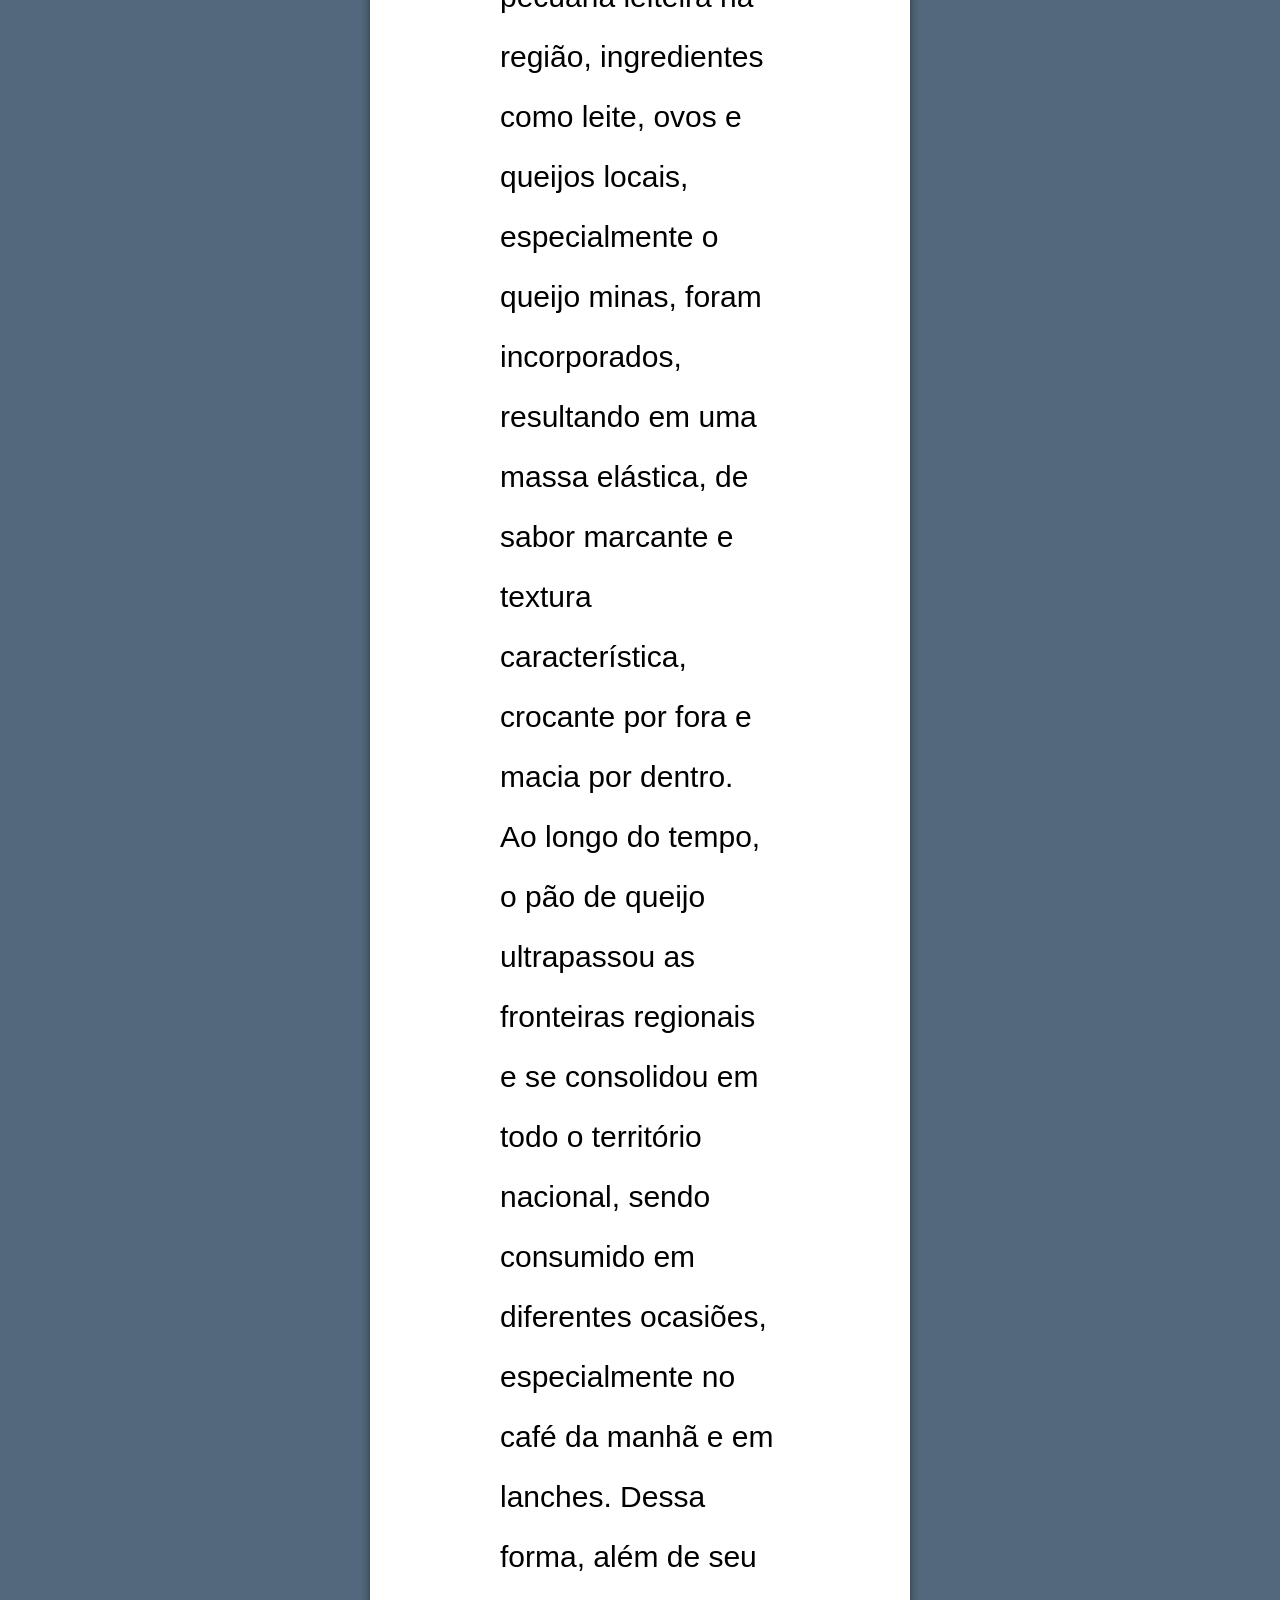
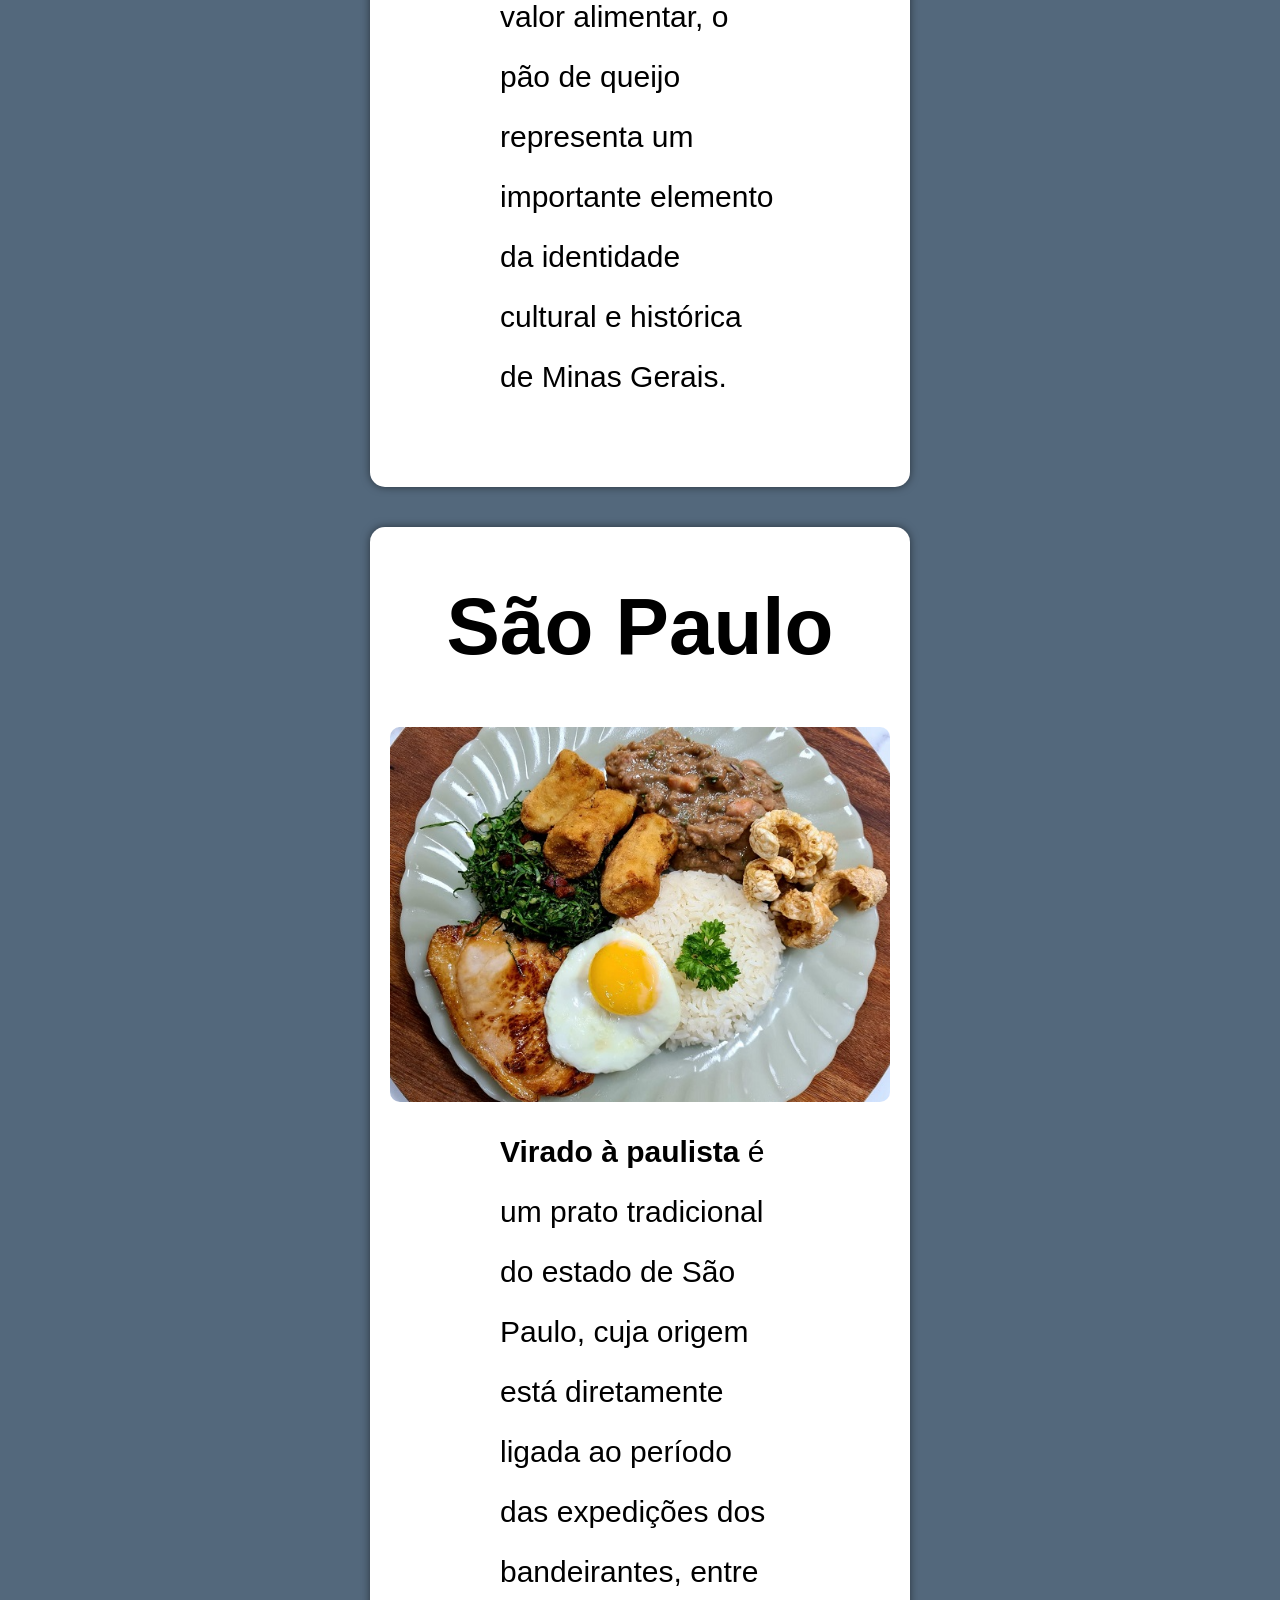
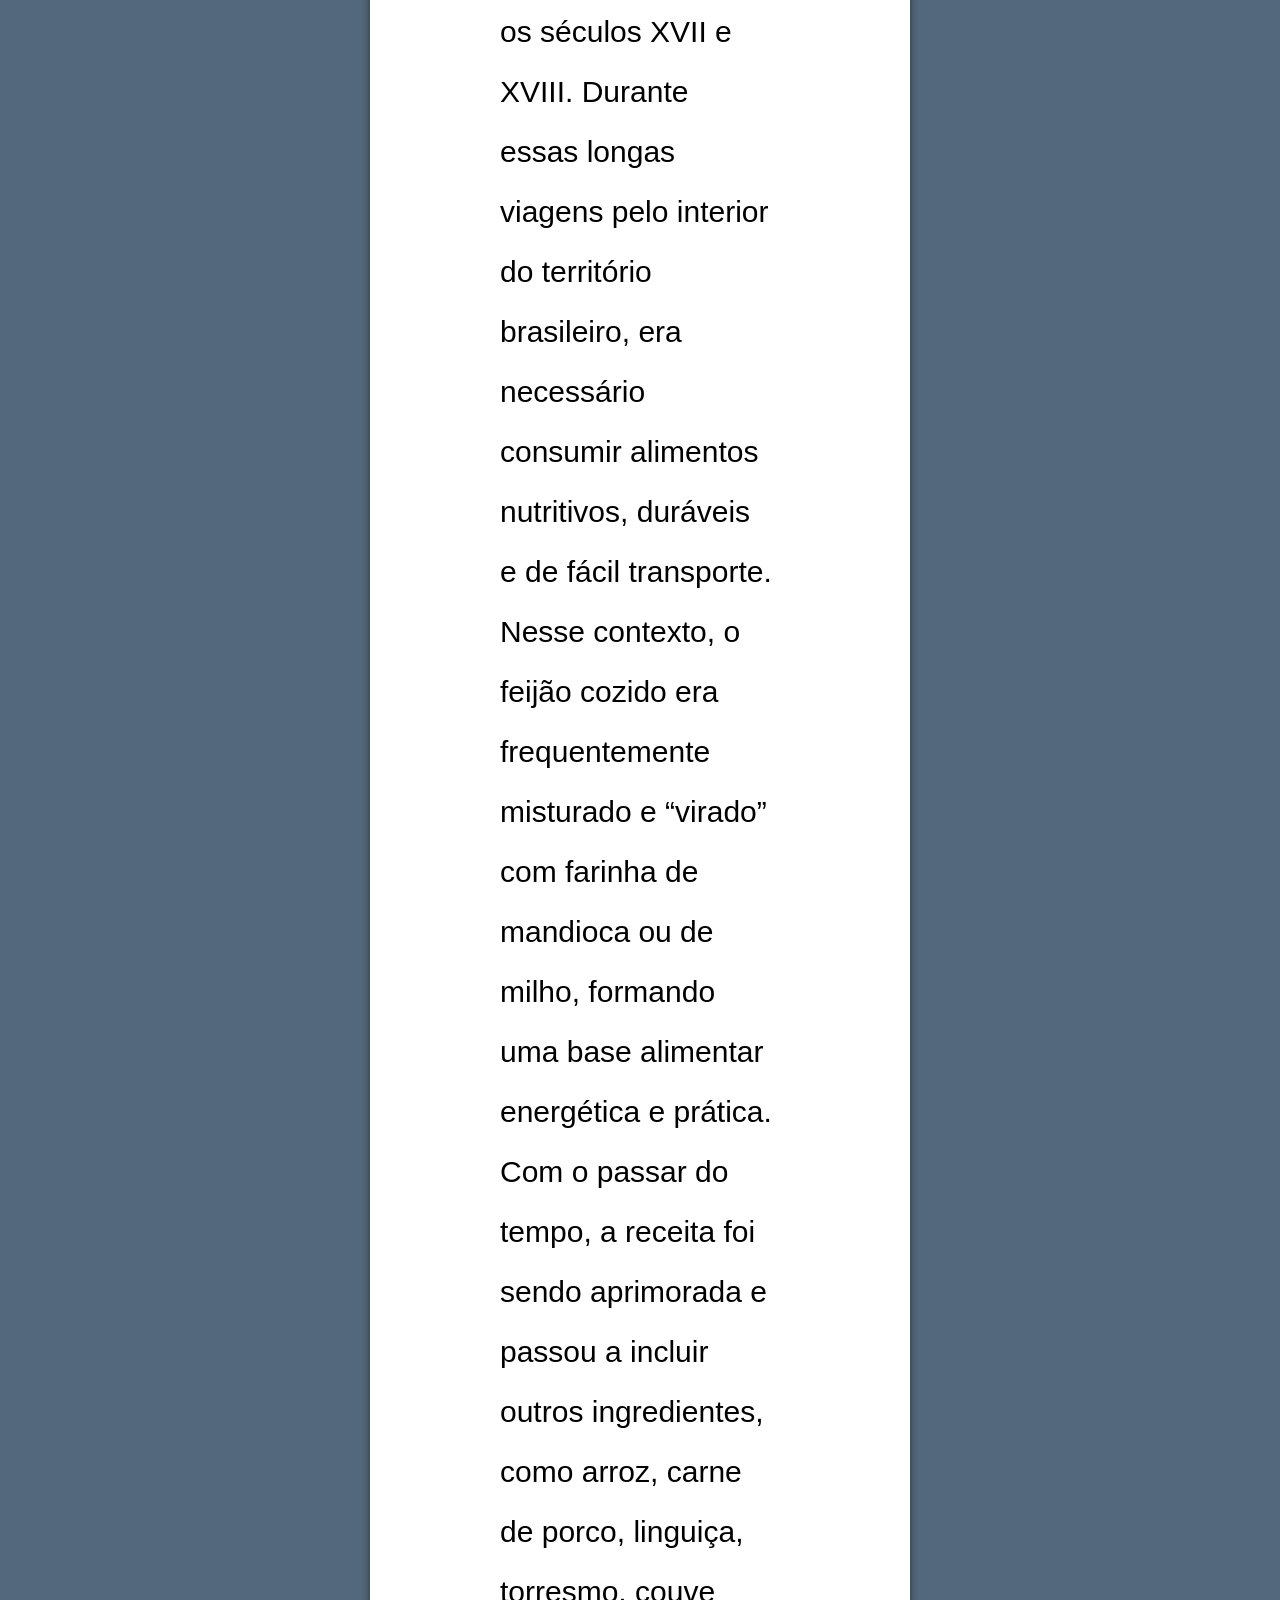
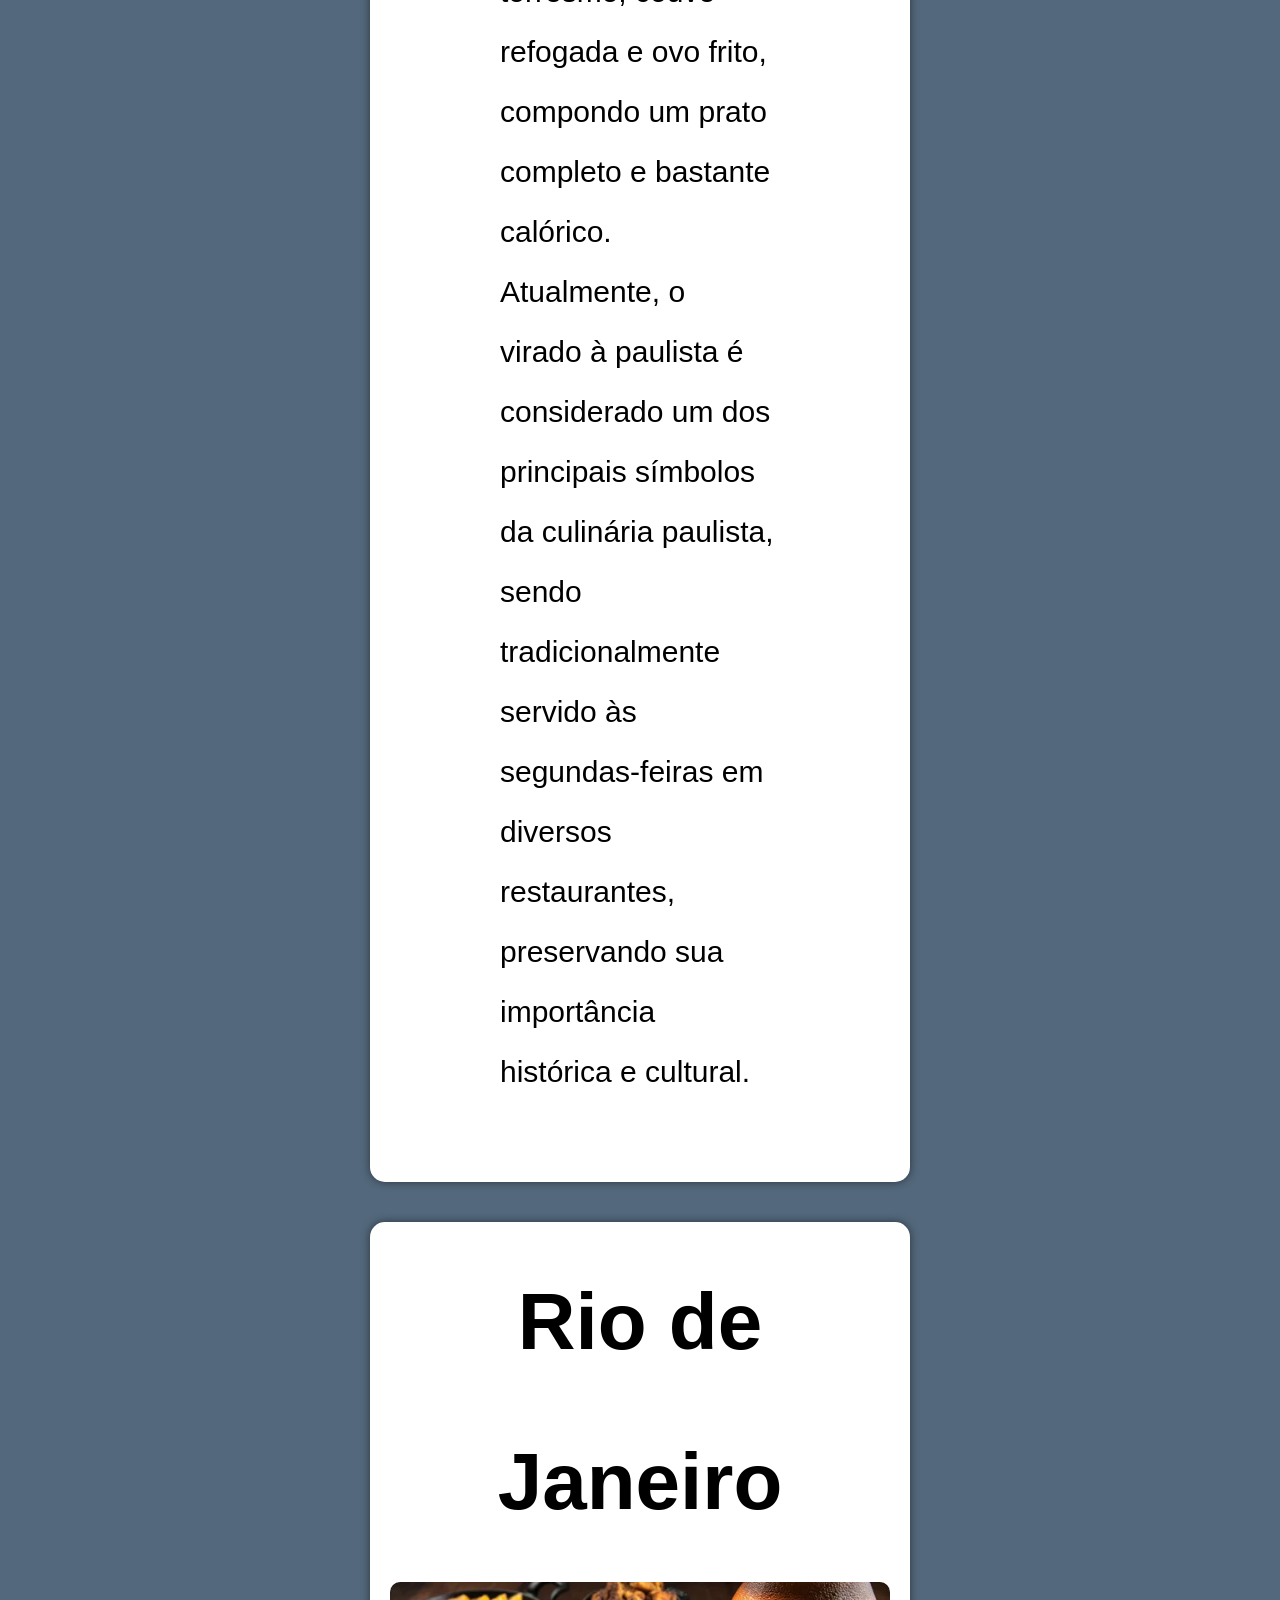
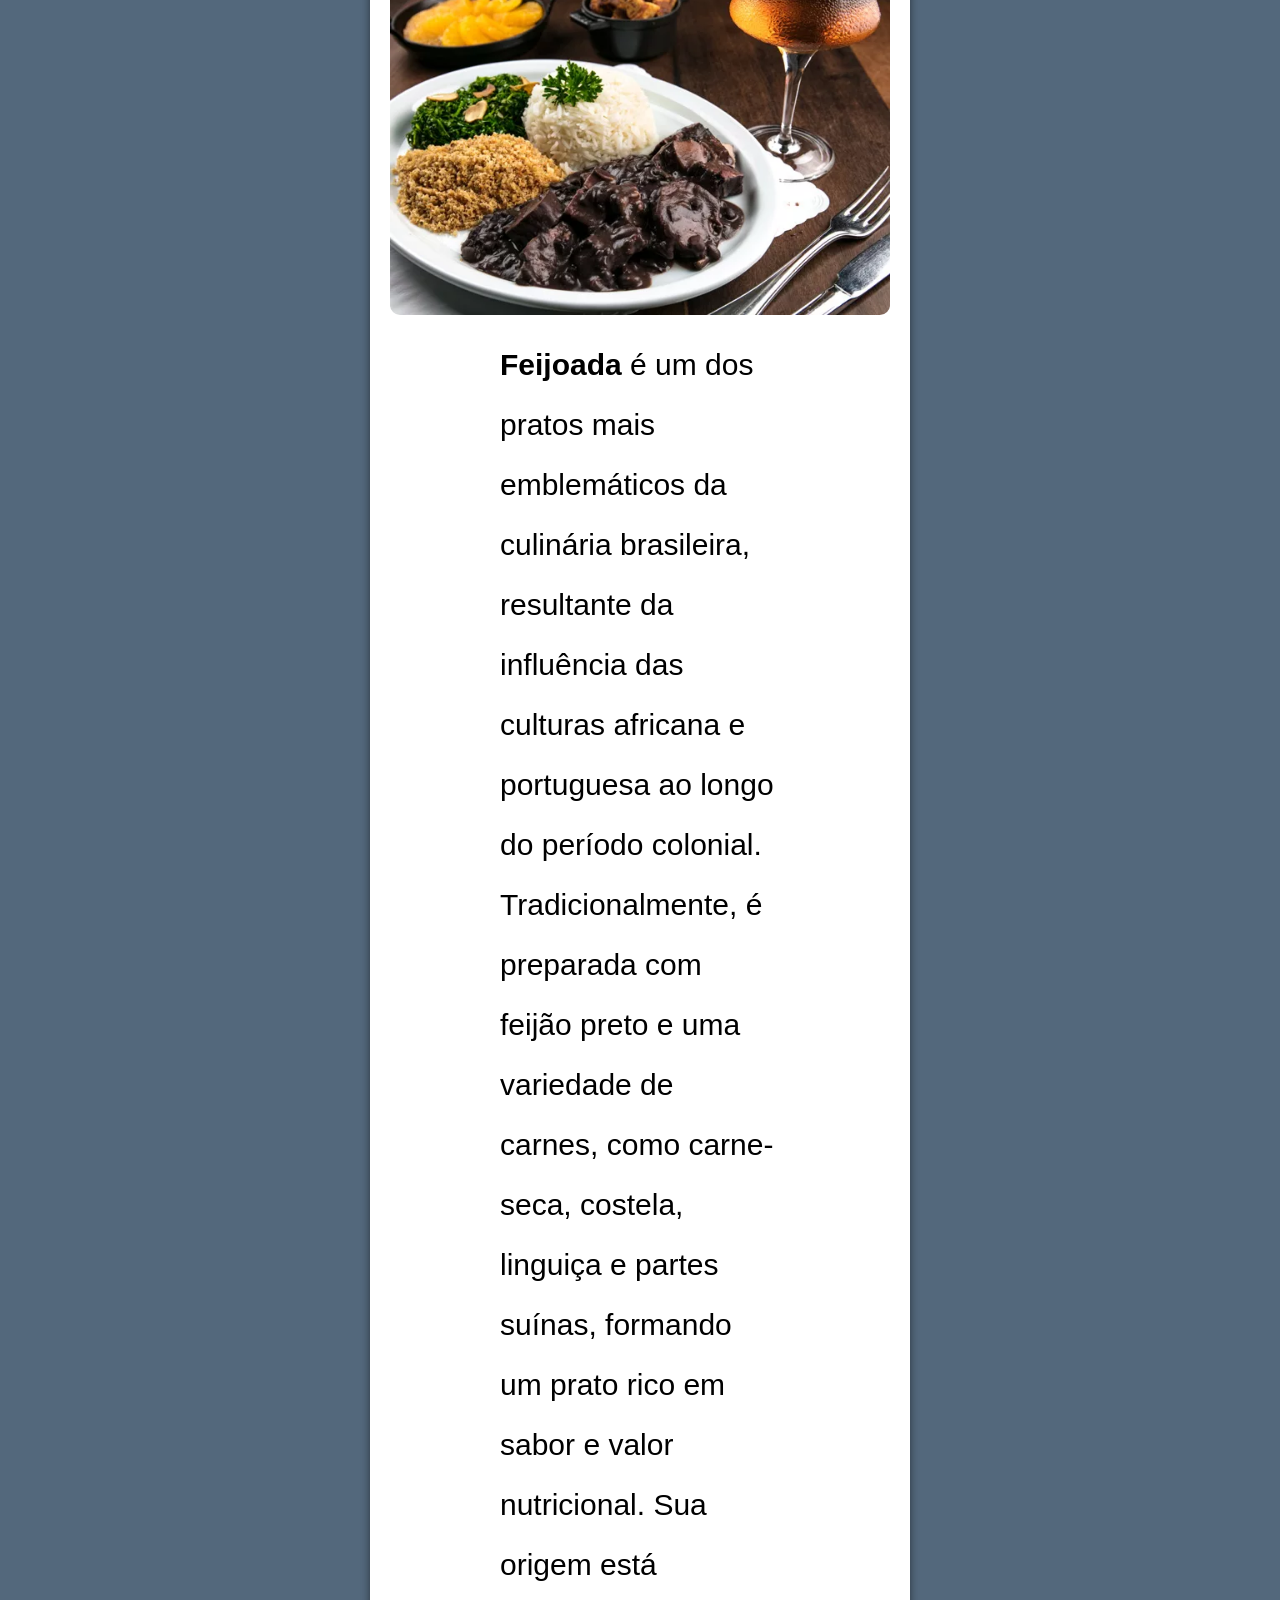
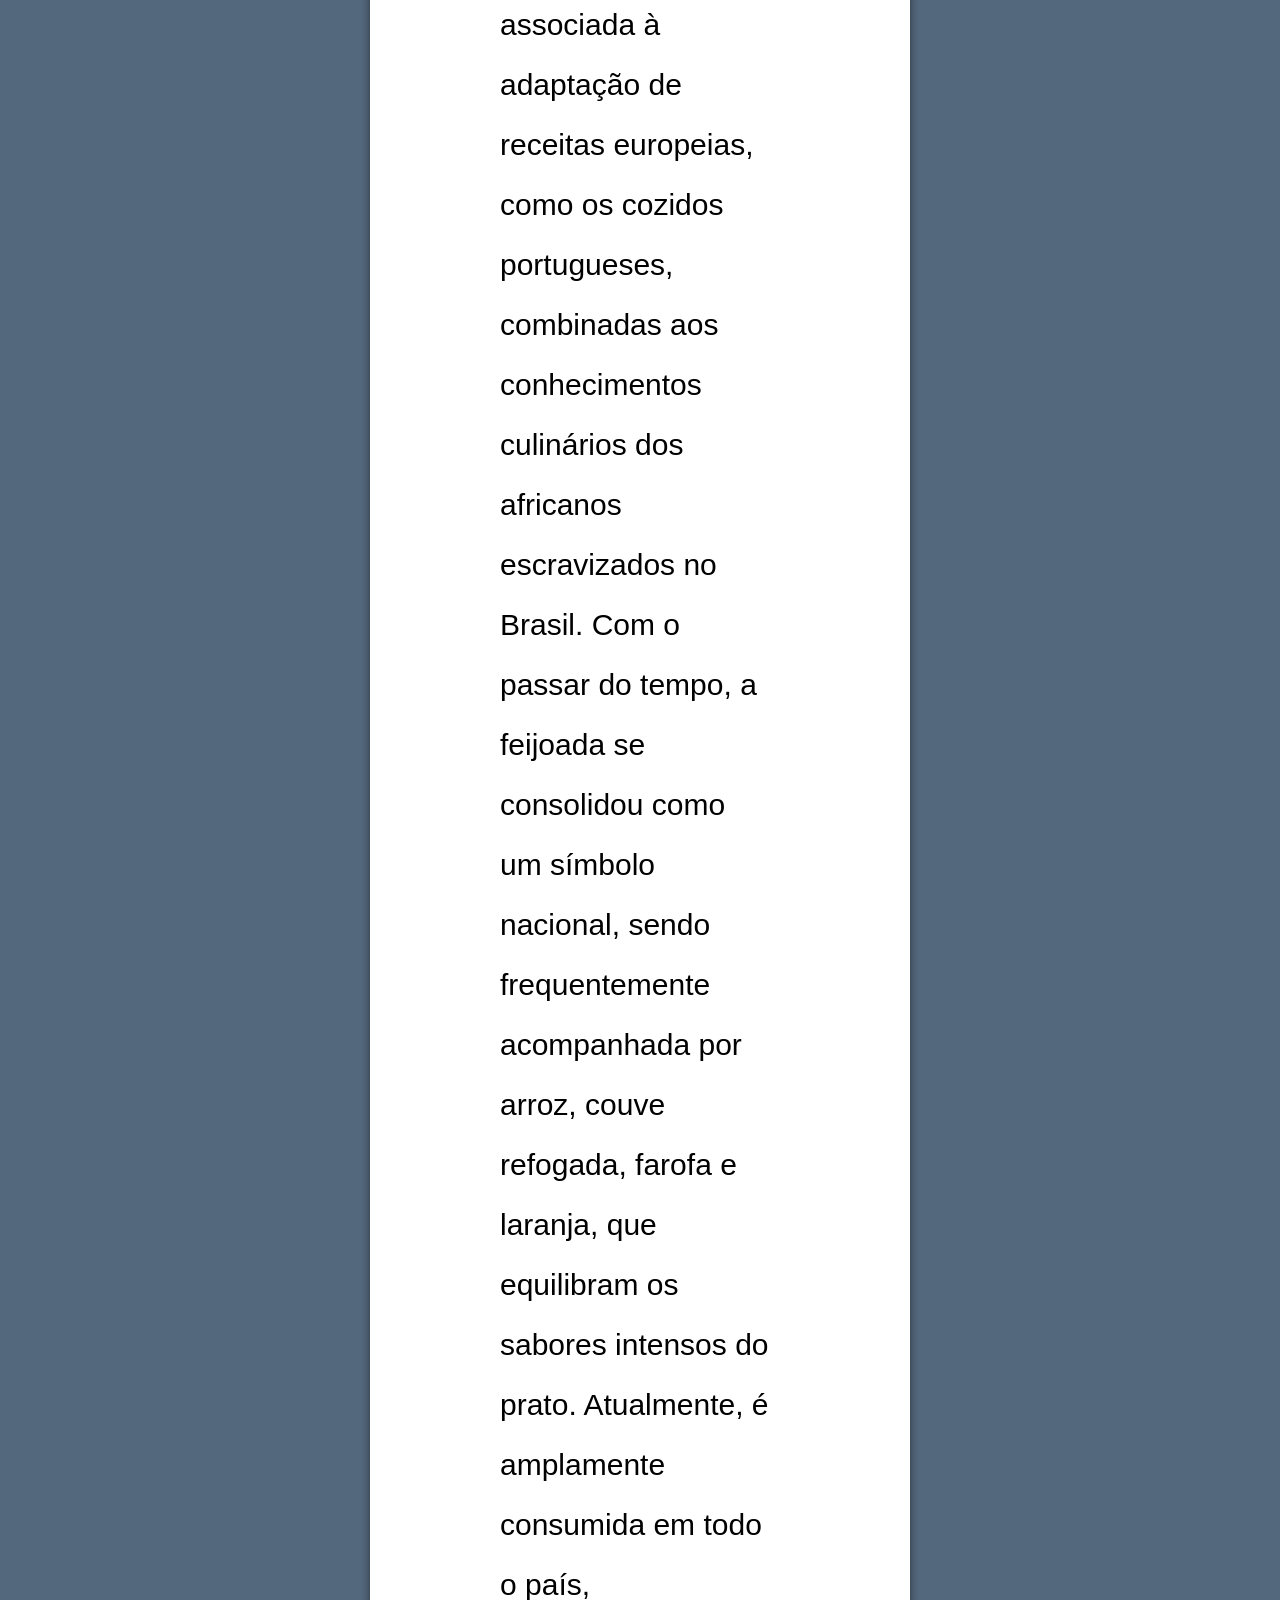
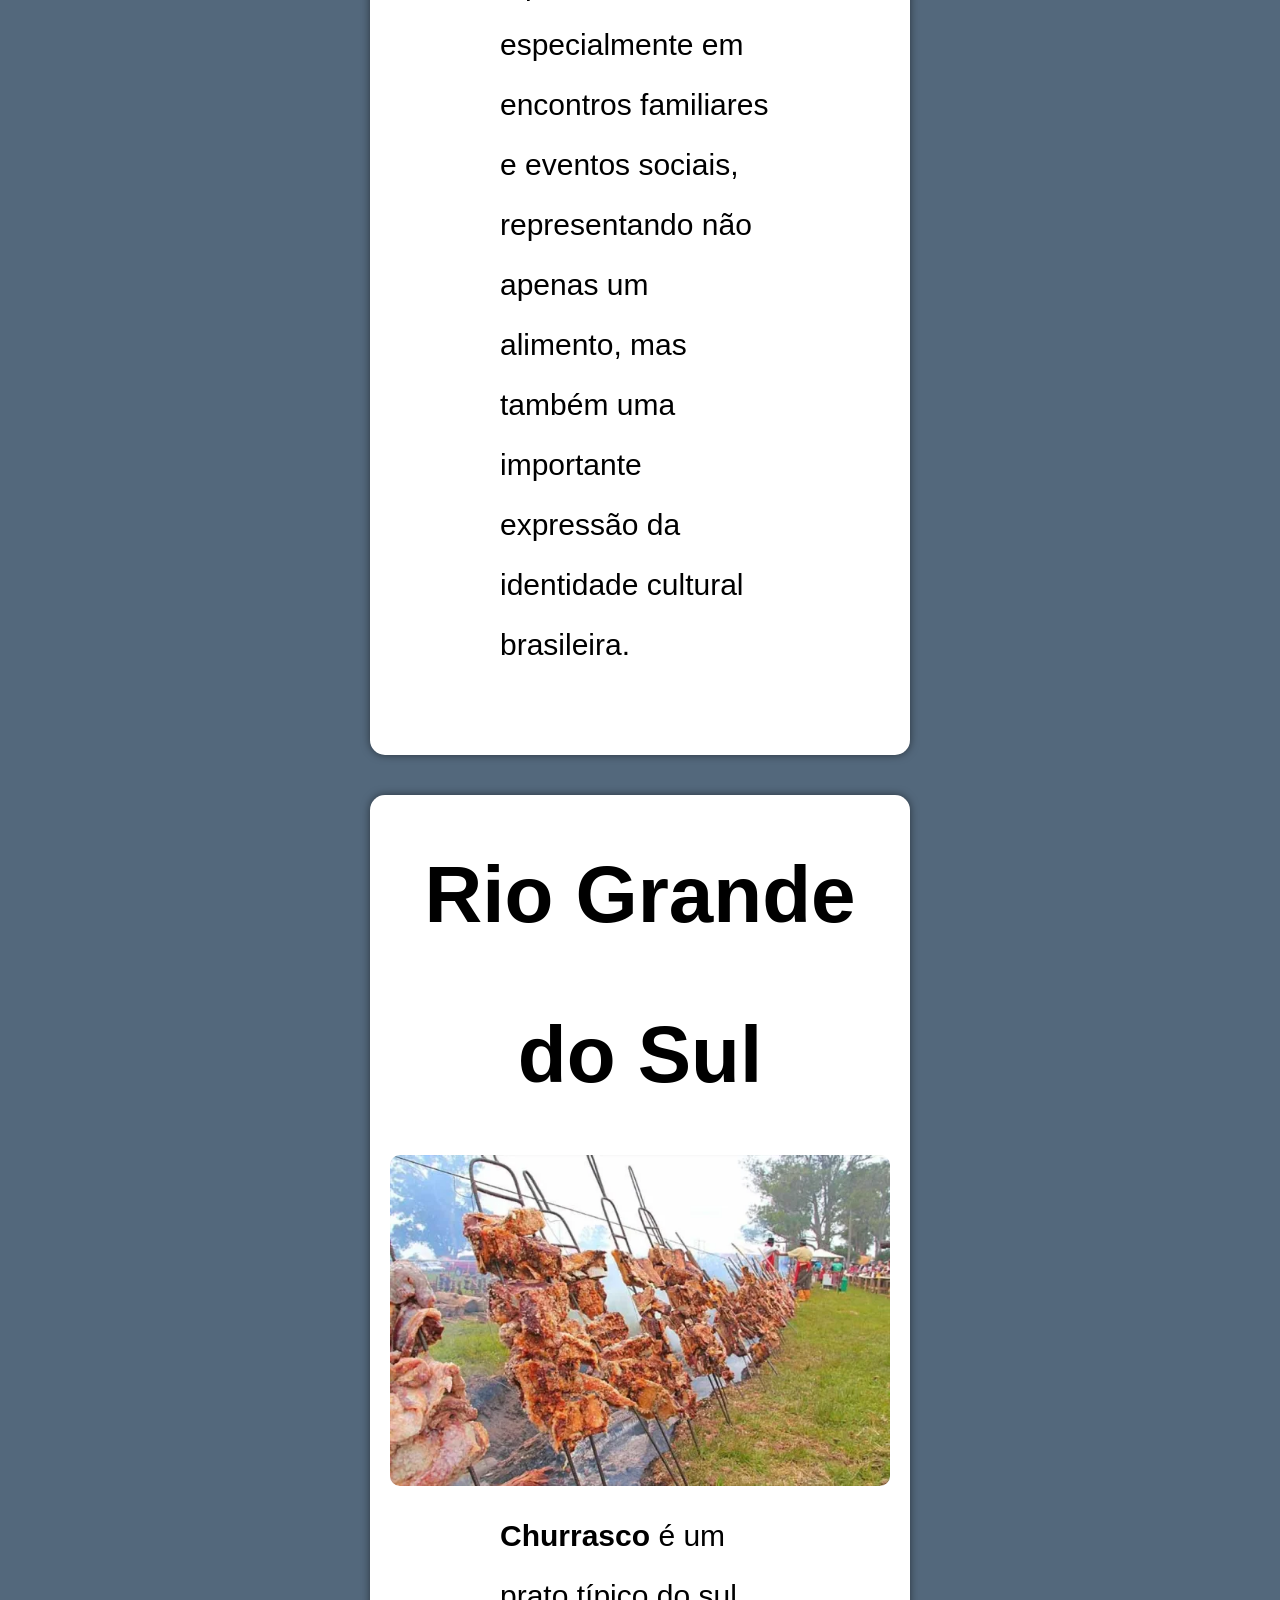
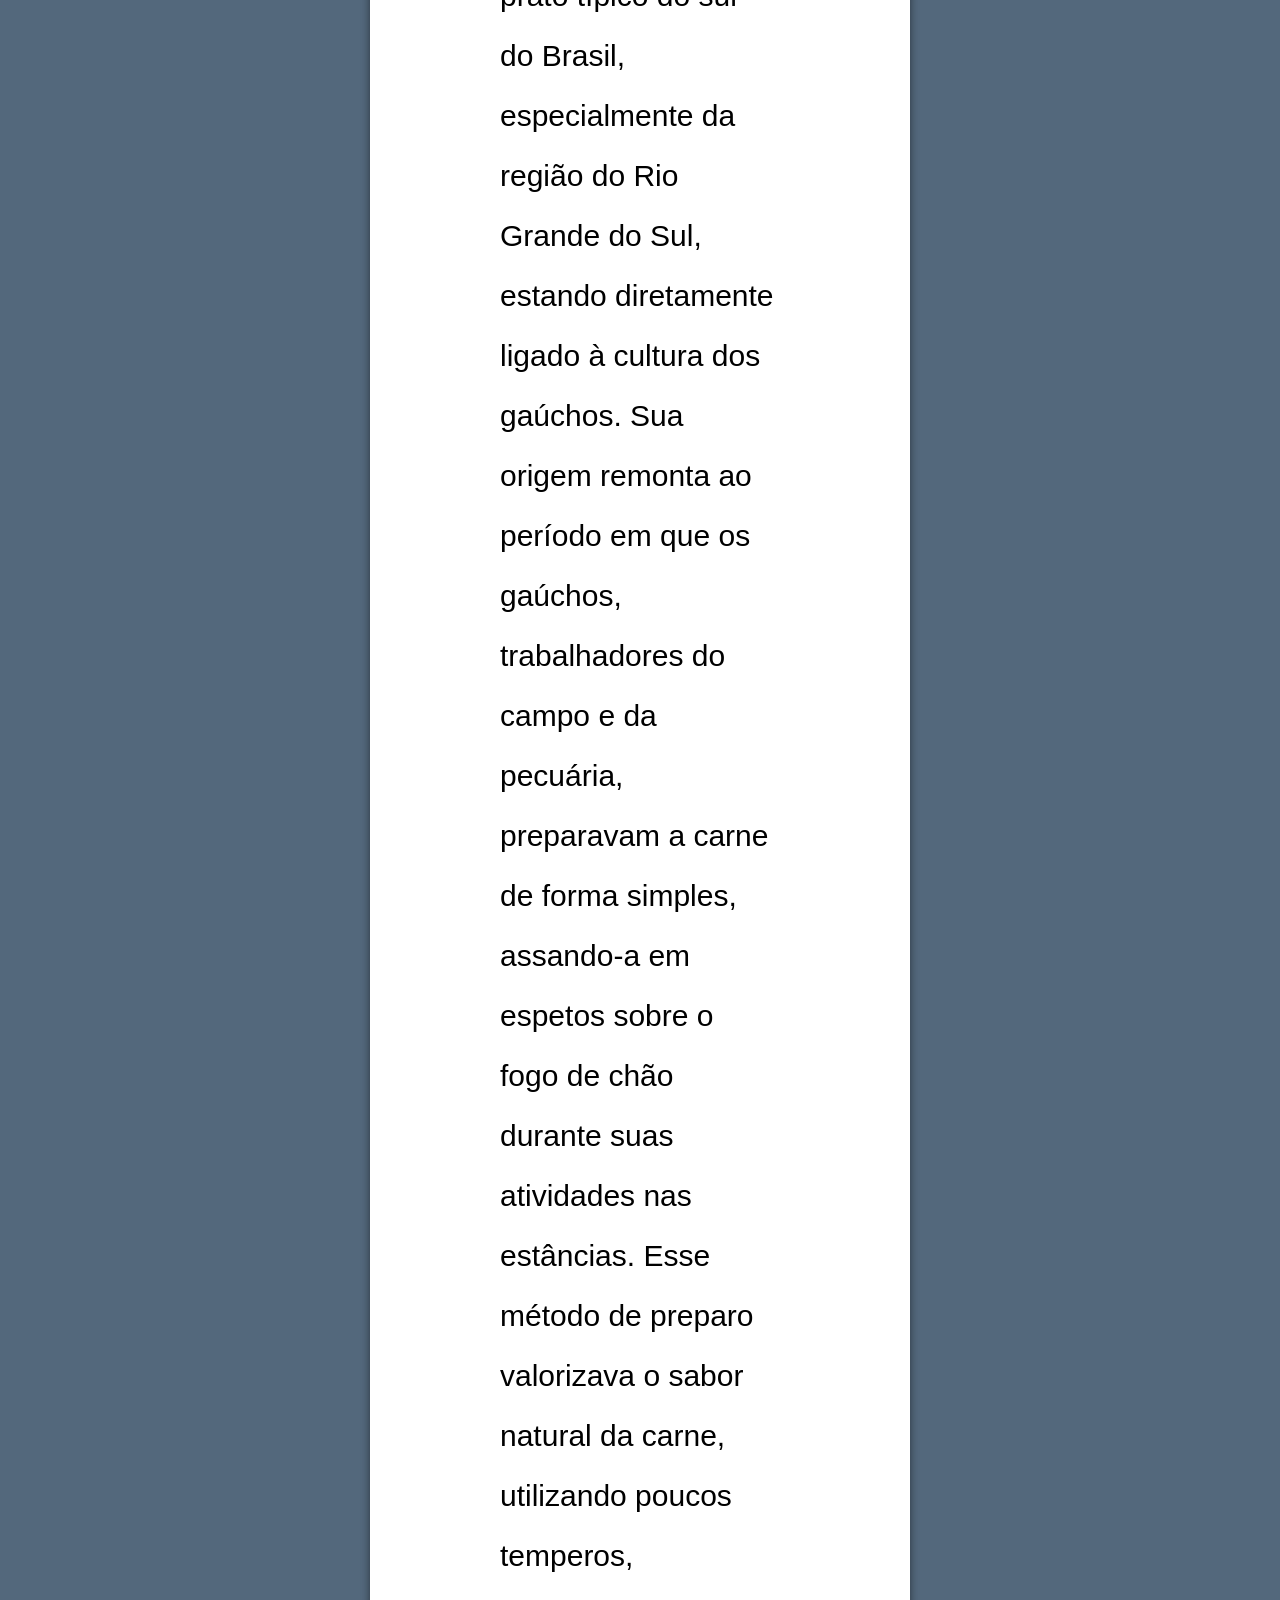
==== commit 90ad04b1: "Fix HTML encoding issues in gastronomia.html" ====
--- a/gastronomia.html
+++ b/gastronomia.html
@@ -27,7 +27,7 @@
     <a href="curiosidades.html">Curiosidades</a>
     <a href="contato.html">Contato</a>
 </nav>
-<img class="banner" src="img/gastronomic.jpg" alt="gastronomica">
+<img class="banner" src="img/Gastronomic.jpg" alt="gastronomica">
 
 <h2 class="bordao"><strong class="negrito">Rota Gastronomica Brasil:</strong> “Cada estado, uma receita; cada prato, uma história.”
 </h2>
@@ -127,4 +127,4 @@
     <div>
         <p>© 2026 - Rota Brasil</p>
     </div>
-</footer>+</footer>
